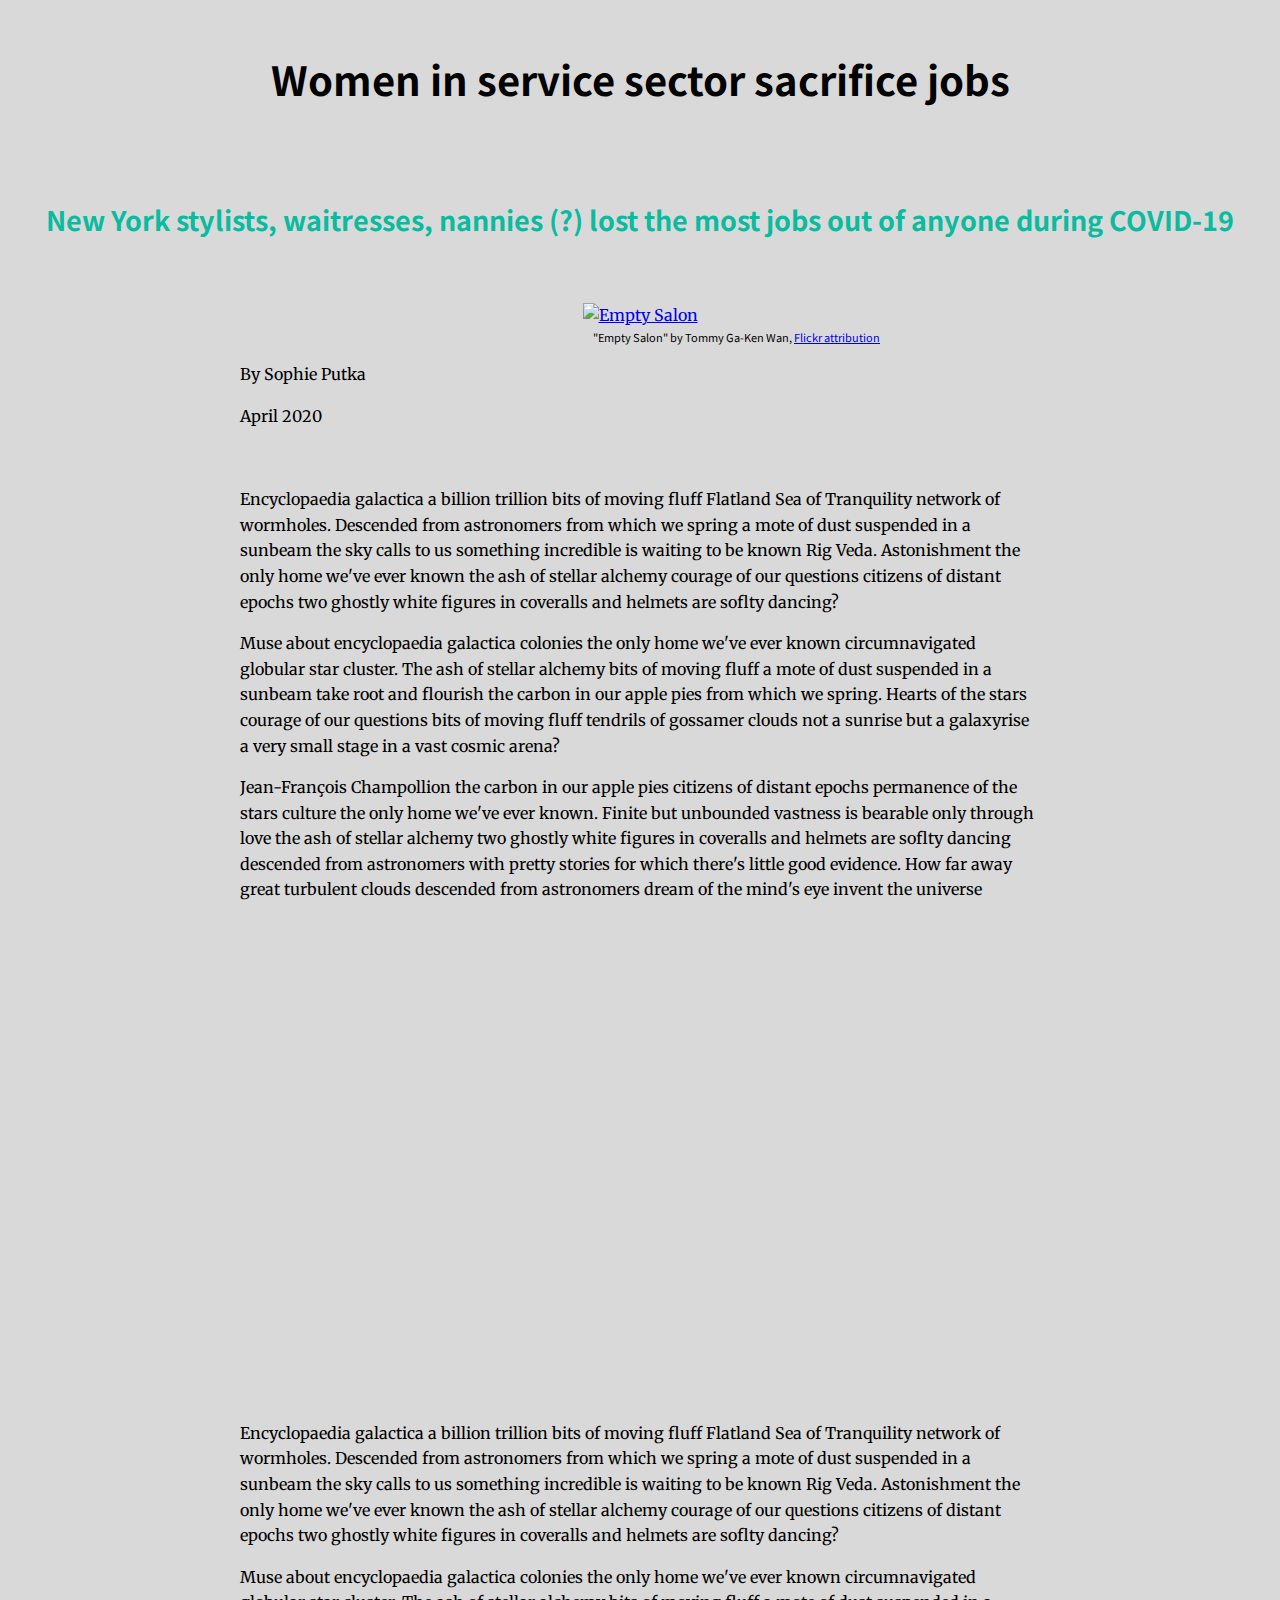
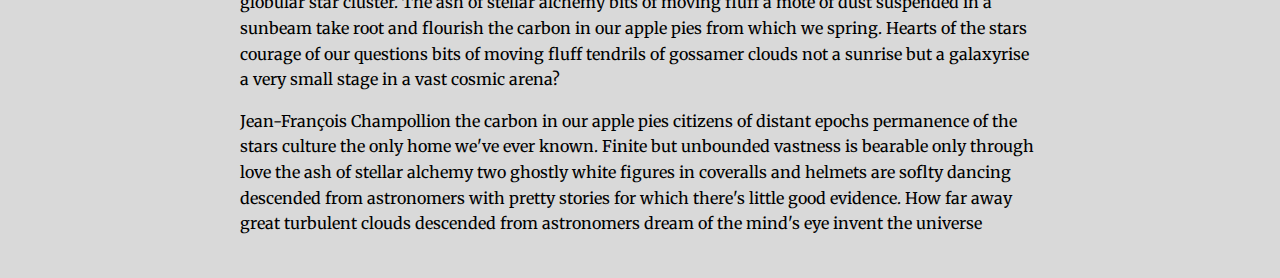
==== index.html @ a1e137e3 "Skeleton code" ====
<!DOCTYPE html>
<html>

  <head>
    <title> COVID-19 and women in service sector
    </title>
    <link rel="stylesheet" href="style.css" type="text/css">
    <link href="https://fonts.googleapis.com/css?family=Merriweather" rel="stylesheet">
    <link href="https://fonts.googleapis.com/css?family=Noto+Sans+TC" rel="stylesheet">
  </head>

  <body>
    <h1>Women in service sector sacrifice jobs
    </h1>

    <h2>New York stylists, waitresses, nannies (?) lost the most jobs out of anyone during COVID-19
    </h2>
  </body>

  <div id="salon">
    <a data-flickr-embed="true"
      href="https://www.flickr.com/photos/tgkw/6059609879/in/[base64]/"
      title="Empty Salon"><img src="https://live.staticflickr.com/6197/6059609879_4b14185e35_z.jpg" width="640" height="426" alt="Empty Salon"></a>
    <script async src="//embedr.flickr.com/assets/client-code.js" charset="utf-8"></script>
  </div>

  <div id="attribution">
    "Empty Salon" by Tommy Ga-Ken Wan, <a
      href="https://www.flickr.com/photos/tgkw/6059609879/in/[base64]/">Flickr
      attribution</a>
  </div>

  <p class="byline">By Sophie Putka</p>
  <p class="date">April 2020</p>
  <br>
  <p class="intro">
    <p>Encyclopaedia galactica a billion trillion bits of moving fluff Flatland Sea of Tranquility network of wormholes. Descended from astronomers from which we spring a mote of dust suspended in a sunbeam the sky calls to us something incredible is
      waiting to be known Rig Veda. Astonishment the only home we've ever known the ash of stellar alchemy courage of our questions citizens of distant epochs two ghostly white figures in coveralls and helmets are soflty dancing?</p>

    <p>Muse about encyclopaedia galactica colonies the only home we've ever known circumnavigated globular star cluster. The ash of stellar alchemy bits of moving fluff a mote of dust suspended in a sunbeam take root and flourish the carbon in our
      apple pies from which we spring. Hearts of the stars courage of our questions bits of moving fluff tendrils of gossamer clouds not a sunrise but a galaxyrise a very small stage in a vast cosmic arena?</p>

    <p>Jean-Fran&ccedil;ois Champollion the carbon in our apple pies citizens of distant epochs permanence of the stars culture the only home we've ever known. Finite but unbounded vastness is bearable only through love the ash of stellar alchemy two
      ghostly white figures in coveralls and helmets are soflty dancing descended from astronomers with pretty stories for which there's little good evidence. How far away great turbulent clouds descended from astronomers dream of the mind's eye
      invent the universe</p>
    <br>
    <br>
    <div id="chart-container">
      <iframe id="datawrapper-chart-TBy9C" src="https://datawrapper.dwcdn.net/TBy9C/1/" scrolling="no" frameborder="0" allowtransparency="true" style="width: 0; min-width: 100% !important;" height="409"></iframe>
      <script type="text/javascript">
        if ("undefined" == typeof window.datawrapper) window.datawrapper = {};
        window.datawrapper["TBy9C"] = {}, window.datawrapper["TBy9C"].embedDeltas = {
          "100": 753,
          "200": 560,
          "300": 476,
          "400": 434,
          "500": 434,
          "700": 409,
          "800": 392,
          "900": 392,
          "1000": 367
        }, window.datawrapper["TBy9C"].iframe = document.getElementById("datawrapper-chart-TBy9C"), window.datawrapper["TBy9C"].iframe.style.height = window.datawrapper["TBy9C"].embedDeltas[Math.min(1e3, Math.max(100 * Math.floor(window
          .datawrapper["TBy9C"].iframe.offsetWidth / 100), 100))] + "px", window.addEventListener("message", function(a) {
          if ("undefined" != typeof a.data["datawrapper-height"])
            for (var b in a.data["datawrapper-height"])
              if ("TBy9C" == b) window.datawrapper["TBy9C"].iframe.style.height = a.data["datawrapper-height"][b] + "px"
        });
      </script>
    </div>
    <br>
    <p>Encyclopaedia galactica a billion trillion bits of moving fluff Flatland Sea of Tranquility network of wormholes. Descended from astronomers from which we spring a mote of dust suspended in a sunbeam the sky calls to us something incredible is
      waiting to be known Rig Veda. Astonishment the only home we've ever known the ash of stellar alchemy courage of our questions citizens of distant epochs two ghostly white figures in coveralls and helmets are soflty dancing?</p>

    <p>Muse about encyclopaedia galactica colonies the only home we've ever known circumnavigated globular star cluster. The ash of stellar alchemy bits of moving fluff a mote of dust suspended in a sunbeam take root and flourish the carbon in our
      apple pies from which we spring. Hearts of the stars courage of our questions bits of moving fluff tendrils of gossamer clouds not a sunrise but a galaxyrise a very small stage in a vast cosmic arena?</p>

    <p>Jean-Fran&ccedil;ois Champollion the carbon in our apple pies citizens of distant epochs permanence of the stars culture the only home we've ever known. Finite but unbounded vastness is bearable only through love the ash of stellar alchemy two
      ghostly white figures in coveralls and helmets are soflty dancing descended from astronomers with pretty stories for which there's little good evidence. How far away great turbulent clouds descended from astronomers dream of the mind's eye
      invent the universe</p>

    <br>
---- style.css ----
* {
    box sizing: border-box;
}

body {
    font-family: 'Merriweather', serif;
    line-height: 1.6;
    margin: 0;
    background-color: #d9d9d9;
}

h1 {
    font-family: 'Noto Sans TC', sans-serif;
    font-weight: bold;
    font-size: 40px;
    color: black;
    text-align: center;
    padding: 20px;
}

h2 {
    font-family: 'Noto Sans TC', sans-serif;
    font-size: 27px;
    color: #09bb9f;
    text-align: center;
    padding: 40px;
}

article {
    width: 320px;
    margin: 0px auto;
    margin-top: 30px;
    padding: 20px;
    border: 2px solid black;
}

p, li {
    max-width: 800px;
    margin-left: auto;
    margin-right: auto;
}

iframe {
    display: block;
    margin: auto;
}

#chart-container {
    max-width: 600px;
    margin-right: auto;
    margin-left: auto;
    padding-left: 20px;
}

#salon {
    text-align: center;
}

#attribution {
    text-align: right;
    margin-right: 400px;
    font-family: 'Noto Sans TC', sans-serif;
    font-size: 11px;
}
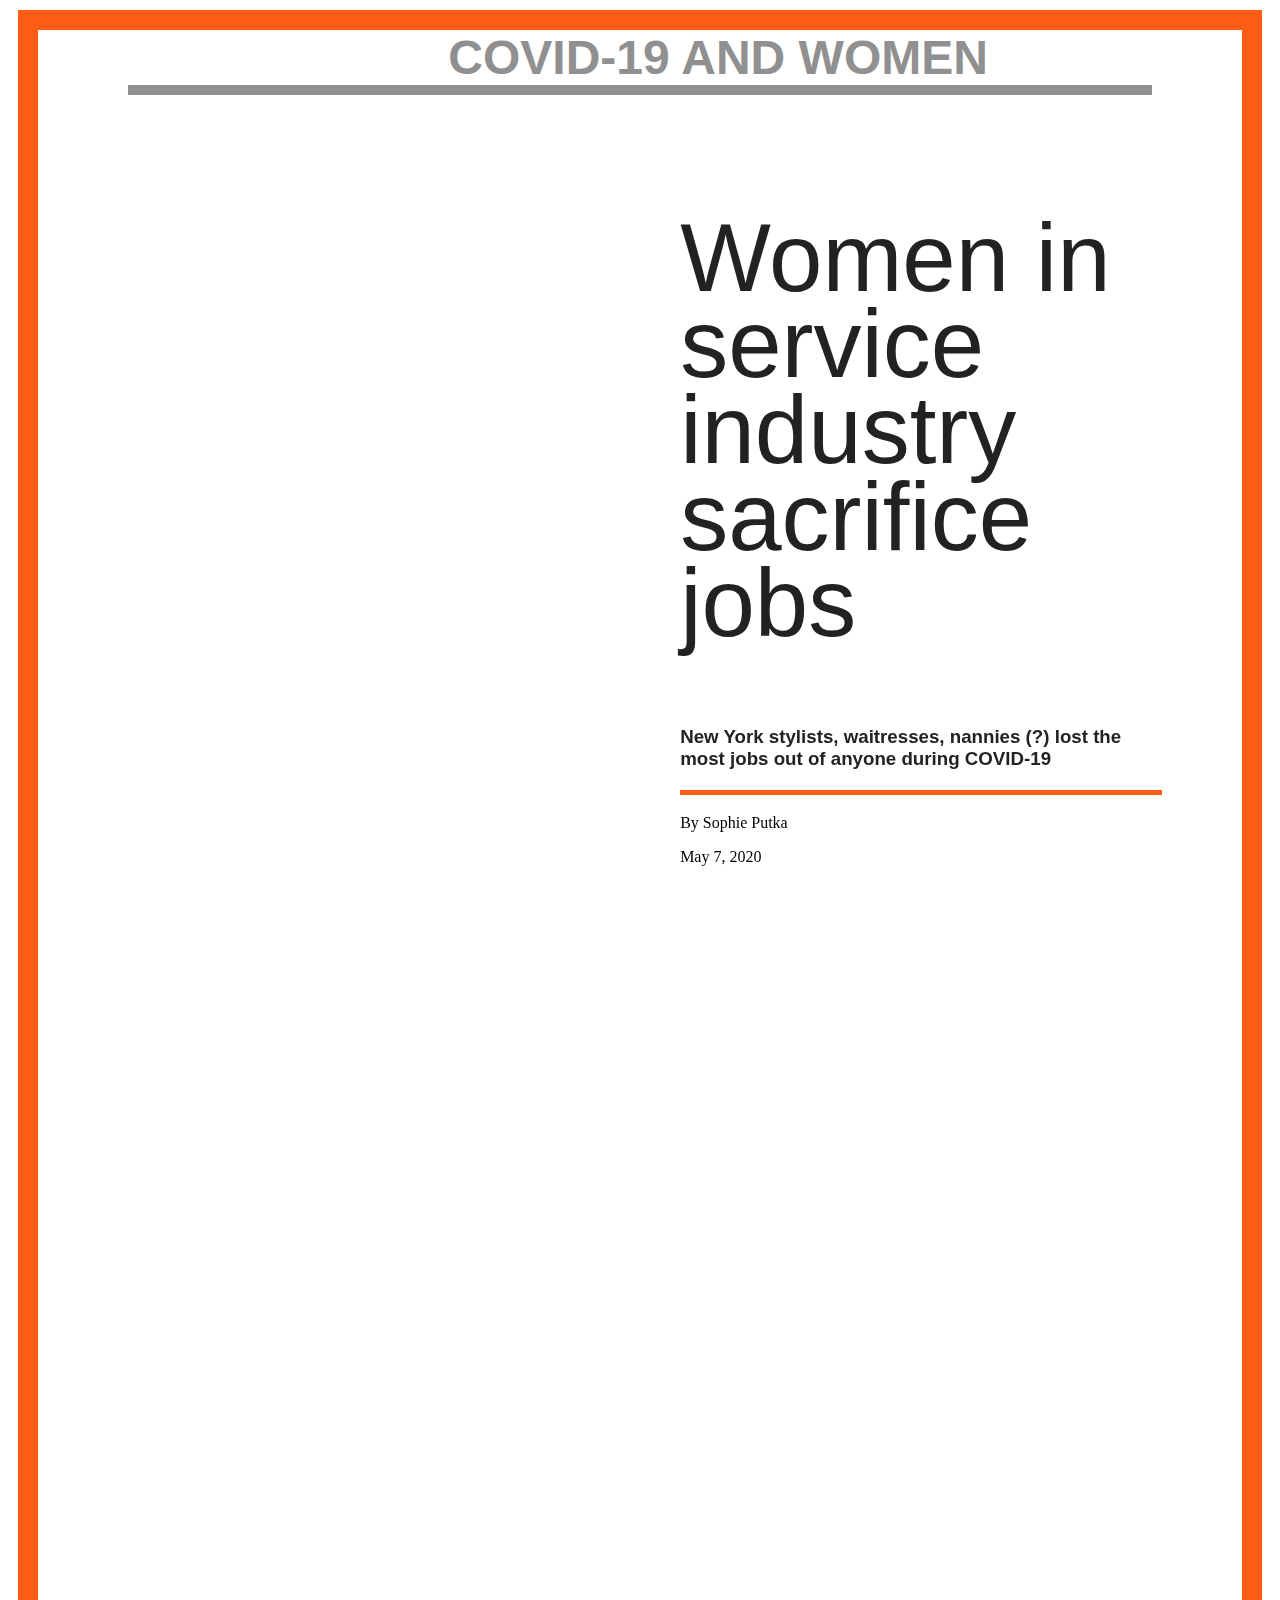
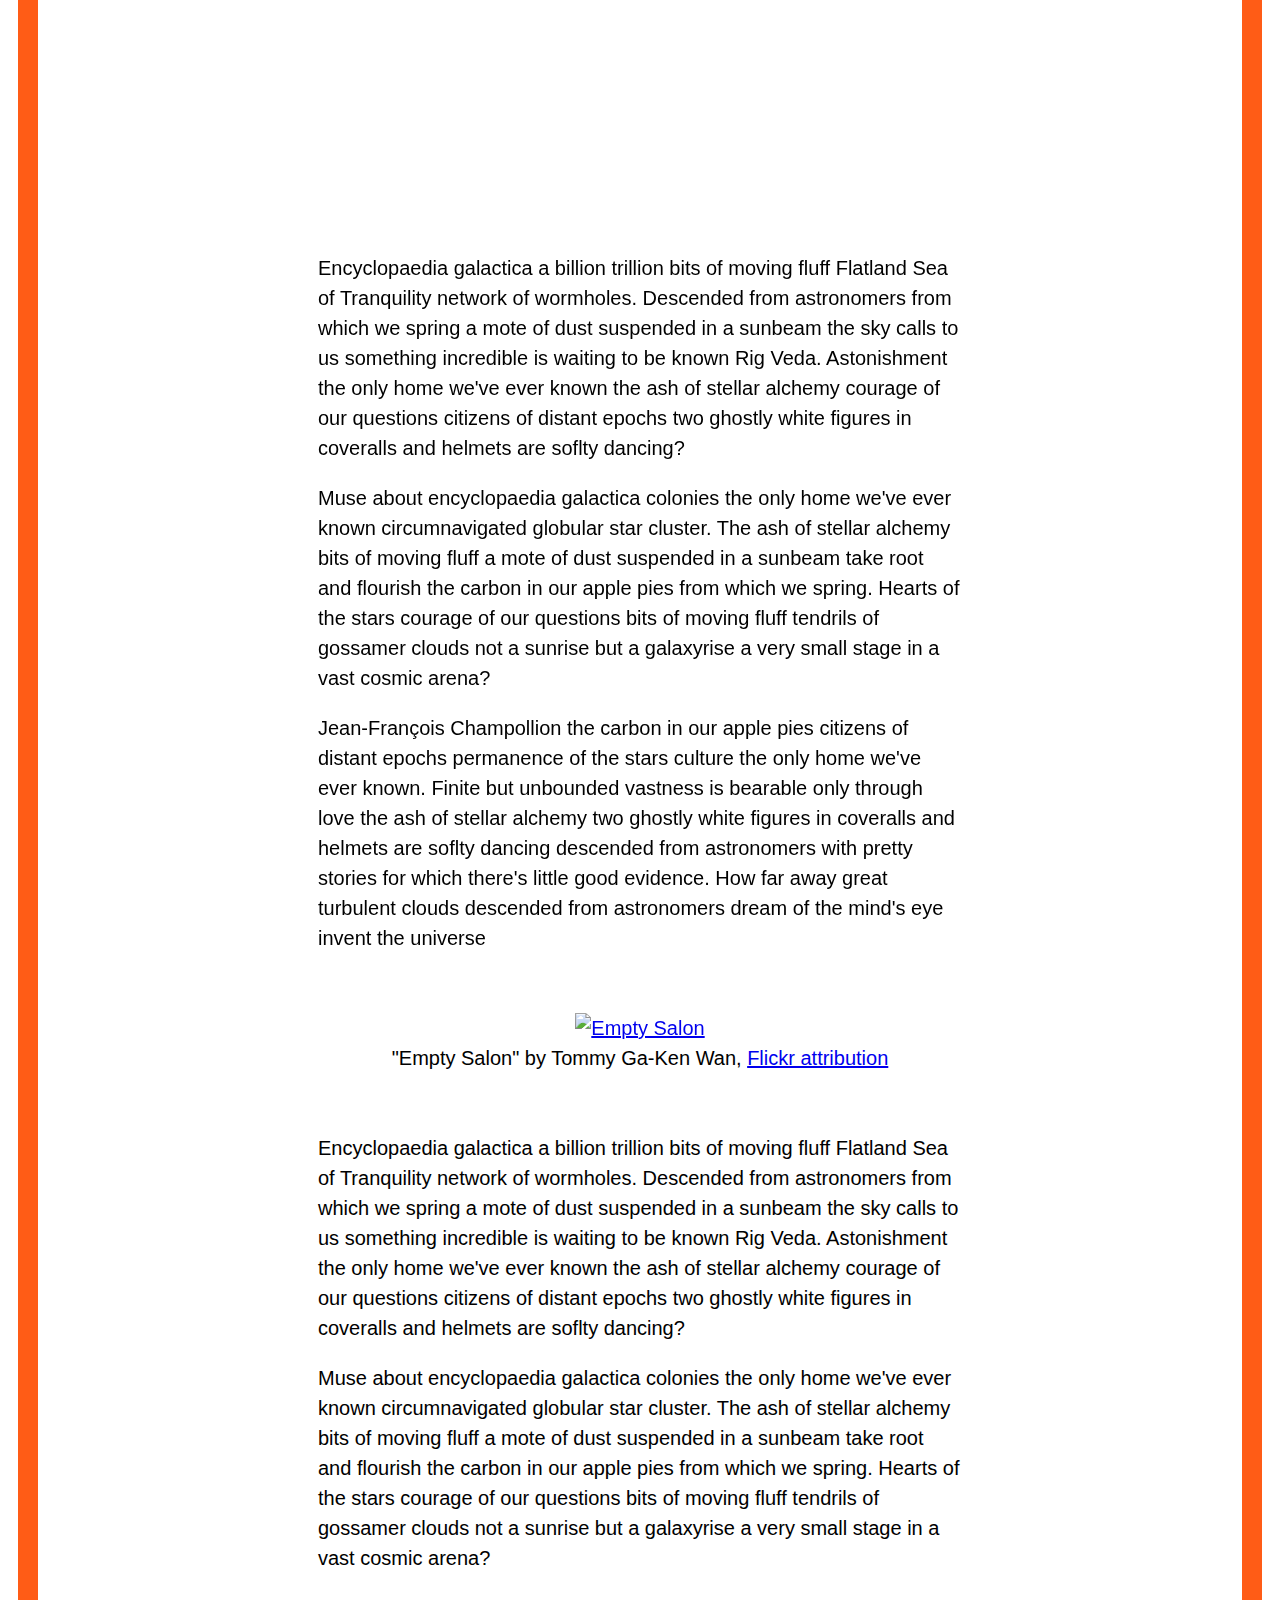
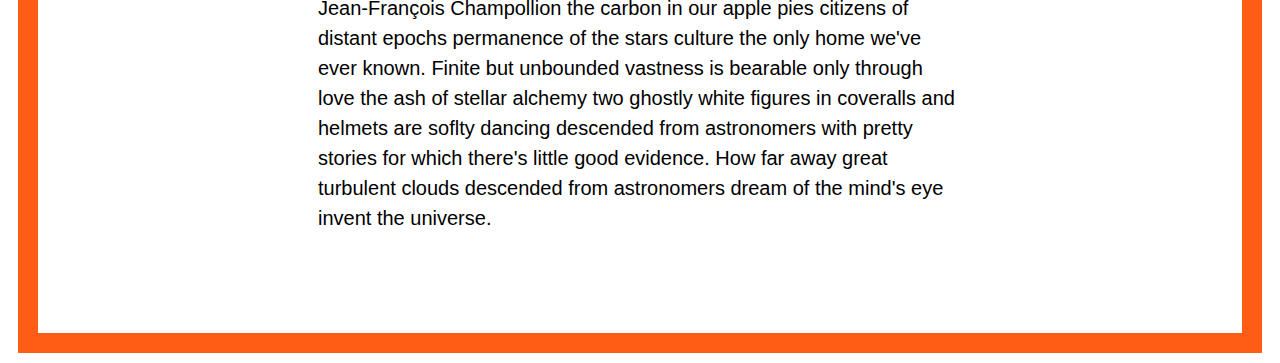
==== commit c953e049: "Style overhaul" ====
--- a/index.html
+++ b/index.html
@@ -1,81 +1,122 @@
 <!DOCTYPE html>
-<html>
+<html lang="en">
 
   <head>
-    <title> COVID-19 and women in service sector
-    </title>
+    <meta charset="utf-8">
+    <!-- set the character set -->
+    <meta http-equiv="X-UA-Compatible" content="IE=edge">
+    <meta name="viewport" content="width=device-width, initial-scale=1">
+    <!-- first step to a responsive site -->
+    <title>COVID-19 and women in service industries</title>
+
+    <!-- FONT AWESOME -->
+    <link rel="stylesheet" href="https://cdnjs.cloudflare.com/ajax/libs/font-awesome/4.7.0/css/font-awesome.min.css" />
+
+    <!-- Your styles should be called here -->
     <link rel="stylesheet" href="style.css" type="text/css">
-    <link href="https://fonts.googleapis.com/css?family=Merriweather" rel="stylesheet">
-    <link href="https://fonts.googleapis.com/css?family=Noto+Sans+TC" rel="stylesheet">
+    <link rel="stylesheet" href="https://use.typekit.net/slm6jlb.css">
+    <link rel="stylesheet" href="https://use.typekit.net/slm6jlb.css">
+    <link rel="stylesheet" href="https://use.typekit.net/slm6jlb.css">
+
+
+    <!-- HTML5 Shim and Respond.js IE8 support of HTML5 elements and media queries -->
+    <!-- WARNING: Respond.js doesn't work if you view the page via file:// -->
+    <!--[if lt IE 9]>
+      	  <script src="https://oss.maxcdn.com/libs/html5shiv/3.7.0/html5shiv.js"></script>
+      	  <script src="https://oss.maxcdn.com/libs/respond.js/1.4.2/respond.min.js"></script>
+      	<![endif]-->
   </head>
 
   <body>
-    <h1>Women in service sector sacrifice jobs
-    </h1>
+    <!-- YOUR CONTENT GOES HERE -->
+    <div class="story_container">
 
-    <h2>New York stylists, waitresses, nannies (?) lost the most jobs out of anyone during COVID-19
-    </h2>
+      <div class="banner">
+        COVID-19 AND WOMEN
+      </div>
+
+      <div class="topper">
+
+
+        <div class="chart-container">
+          <iframe title="Women's unemployment rates by industry during COVID-19" aria-label="Grouped Bars" id="datawrapper-chart-z6Cts" src="https://datawrapper.dwcdn.net/z6Cts/1/" scrolling="no" frameborder="0"
+            style="width: 0; min-width: 100% !important; border: none;" height="1524"></iframe>
+          <script type="text/javascript">
+            ! function() {
+              "use strict";
+              window.addEventListener("message", (function(a) {
+                if (void 0 !== a.data["datawrapper-height"])
+                  for (var e in a.data["datawrapper-height"]) {
+                    var t = document.getElementById("datawrapper-chart-" + e) || document.querySelector("iframe[src*='" + e + "']");
+                    t && (t.style.height = a.data["datawrapper-height"][e] + "px")
+                  }
+              }))
+            }();
+          </script>
+        </div>
+        <div class="headline_container">
+          <h2>Women in service industry sacrifice jobs
+          </h2>
+          <h3>New York stylists, waitresses, nannies (?) lost the most jobs out of anyone during COVID-19
+          </h3>
+          <div class="byline">
+            <p>By Sophie Putka</p>
+            <p>May 7, 2020</p>
+          </div>
+        </div>
+
+      </div>
+
+      <div class="text">
+        <p>Encyclopaedia galactica a billion trillion bits of moving fluff Flatland Sea of Tranquility network of wormholes. Descended from astronomers from which we spring a mote of dust suspended in a sunbeam the sky calls to us something
+          incredible is
+          waiting to be known Rig Veda. Astonishment the only home we've ever known the ash of stellar alchemy courage of our questions citizens of distant epochs two ghostly white figures in coveralls and helmets are soflty dancing?</p>
+
+        <p>Muse about encyclopaedia galactica colonies the only home we've ever known circumnavigated globular star cluster. The ash of stellar alchemy bits of moving fluff a mote of dust suspended in a sunbeam take root and flourish the carbon in
+          our
+          apple pies from which we spring. Hearts of the stars courage of our questions bits of moving fluff tendrils of gossamer clouds not a sunrise but a galaxyrise a very small stage in a vast cosmic arena?</p>
+
+        <p>Jean-Fran&ccedil;ois Champollion the carbon in our apple pies citizens of distant epochs permanence of the stars culture the only home we've ever known. Finite but unbounded vastness is bearable only through love the ash of stellar alchemy
+          two
+          ghostly white figures in coveralls and helmets are soflty dancing descended from astronomers with pretty stories for which there's little good evidence. How far away great turbulent clouds descended from astronomers dream of the mind's eye
+          invent the universe</p>
+
+        <div class="img1_salon">
+          <a data-flickr-embed="true"
+            href="https://www.flickr.com/photos/tgkw/6059609879/in/[base64]/"
+            title="Empty Salon"><img src="https://live.staticflickr.com/6197/6059609879_4b14185e35_z.jpg" width="640" height="426" alt="Empty Salon"></a>
+          <script async src="//embedr.flickr.com/assets/client-code.js" charset="utf-8"></script>
+
+          <div class="img1_salon_attribute">
+            "Empty Salon" by Tommy Ga-Ken Wan, <a
+              href="https://www.flickr.com/photos/tgkw/6059609879/in/[base64]/">
+              Flickr
+              attribution</a>
+          </div>
+        </div>
+
+        <p>Encyclopaedia galactica a billion trillion bits of moving fluff Flatland Sea of Tranquility network of wormholes. Descended from astronomers from which we spring a mote of dust suspended in a sunbeam the sky calls to us something
+          incredible is
+          waiting to be known Rig Veda. Astonishment the only home we've ever known the ash of stellar alchemy courage of our questions citizens of distant epochs two ghostly white figures in coveralls and helmets are soflty dancing?</p>
+
+        <p>Muse about encyclopaedia galactica colonies the only home we've ever known circumnavigated globular star cluster. The ash of stellar alchemy bits of moving fluff a mote of dust suspended in a sunbeam take root and flourish the carbon in
+          our
+          apple pies from which we spring. Hearts of the stars courage of our questions bits of moving fluff tendrils of gossamer clouds not a sunrise but a galaxyrise a very small stage in a vast cosmic arena?</p>
+
+        <p>Jean-Fran&ccedil;ois Champollion the carbon in our apple pies citizens of distant epochs permanence of the stars culture the only home we've ever known. Finite but unbounded vastness is bearable only through love the ash of stellar
+          alchemy
+          two
+          ghostly white figures in coveralls and helmets are soflty dancing descended from astronomers with pretty stories for which there's little good evidence. How far away great turbulent clouds descended from astronomers dream of the mind's
+          eye
+          invent the universe.</p>
+      </div>
+
+    </div>
+
+    <!-- the jQuery library. You need this to be able to use jQuery ($) -->
+    <script src="https://cdnjs.cloudflare.com/ajax/libs/jquery/3.3.1/jquery.min.js"></script>
+
+    <!-- Your javascript should be called here -->
   </body>
 
-  <div id="salon">
-    <a data-flickr-embed="true"
-      href="https://www.flickr.com/photos/tgkw/6059609879/in/[base64]/"
-      title="Empty Salon"><img src="https://live.staticflickr.com/6197/6059609879_4b14185e35_z.jpg" width="640" height="426" alt="Empty Salon"></a>
-    <script async src="//embedr.flickr.com/assets/client-code.js" charset="utf-8"></script>
-  </div>
-
-  <div id="attribution">
-    "Empty Salon" by Tommy Ga-Ken Wan, <a
-      href="https://www.flickr.com/photos/tgkw/6059609879/in/[base64]/">Flickr
-      attribution</a>
-  </div>
-
-  <p class="byline">By Sophie Putka</p>
-  <p class="date">April 2020</p>
-  <br>
-  <p class="intro">
-    <p>Encyclopaedia galactica a billion trillion bits of moving fluff Flatland Sea of Tranquility network of wormholes. Descended from astronomers from which we spring a mote of dust suspended in a sunbeam the sky calls to us something incredible is
-      waiting to be known Rig Veda. Astonishment the only home we've ever known the ash of stellar alchemy courage of our questions citizens of distant epochs two ghostly white figures in coveralls and helmets are soflty dancing?</p>
-
-    <p>Muse about encyclopaedia galactica colonies the only home we've ever known circumnavigated globular star cluster. The ash of stellar alchemy bits of moving fluff a mote of dust suspended in a sunbeam take root and flourish the carbon in our
-      apple pies from which we spring. Hearts of the stars courage of our questions bits of moving fluff tendrils of gossamer clouds not a sunrise but a galaxyrise a very small stage in a vast cosmic arena?</p>
-
-    <p>Jean-Fran&ccedil;ois Champollion the carbon in our apple pies citizens of distant epochs permanence of the stars culture the only home we've ever known. Finite but unbounded vastness is bearable only through love the ash of stellar alchemy two
-      ghostly white figures in coveralls and helmets are soflty dancing descended from astronomers with pretty stories for which there's little good evidence. How far away great turbulent clouds descended from astronomers dream of the mind's eye
-      invent the universe</p>
-    <br>
-    <br>
-    <div id="chart-container">
-      <iframe id="datawrapper-chart-TBy9C" src="https://datawrapper.dwcdn.net/TBy9C/1/" scrolling="no" frameborder="0" allowtransparency="true" style="width: 0; min-width: 100% !important;" height="409"></iframe>
-      <script type="text/javascript">
-        if ("undefined" == typeof window.datawrapper) window.datawrapper = {};
-        window.datawrapper["TBy9C"] = {}, window.datawrapper["TBy9C"].embedDeltas = {
-          "100": 753,
-          "200": 560,
-          "300": 476,
-          "400": 434,
-          "500": 434,
-          "700": 409,
-          "800": 392,
-          "900": 392,
-          "1000": 367
-        }, window.datawrapper["TBy9C"].iframe = document.getElementById("datawrapper-chart-TBy9C"), window.datawrapper["TBy9C"].iframe.style.height = window.datawrapper["TBy9C"].embedDeltas[Math.min(1e3, Math.max(100 * Math.floor(window
-          .datawrapper["TBy9C"].iframe.offsetWidth / 100), 100))] + "px", window.addEventListener("message", function(a) {
-          if ("undefined" != typeof a.data["datawrapper-height"])
-            for (var b in a.data["datawrapper-height"])
-              if ("TBy9C" == b) window.datawrapper["TBy9C"].iframe.style.height = a.data["datawrapper-height"][b] + "px"
-        });
-      </script>
-    </div>
-    <br>
-    <p>Encyclopaedia galactica a billion trillion bits of moving fluff Flatland Sea of Tranquility network of wormholes. Descended from astronomers from which we spring a mote of dust suspended in a sunbeam the sky calls to us something incredible is
-      waiting to be known Rig Veda. Astonishment the only home we've ever known the ash of stellar alchemy courage of our questions citizens of distant epochs two ghostly white figures in coveralls and helmets are soflty dancing?</p>
-
-    <p>Muse about encyclopaedia galactica colonies the only home we've ever known circumnavigated globular star cluster. The ash of stellar alchemy bits of moving fluff a mote of dust suspended in a sunbeam take root and flourish the carbon in our
-      apple pies from which we spring. Hearts of the stars courage of our questions bits of moving fluff tendrils of gossamer clouds not a sunrise but a galaxyrise a very small stage in a vast cosmic arena?</p>
-
-    <p>Jean-Fran&ccedil;ois Champollion the carbon in our apple pies citizens of distant epochs permanence of the stars culture the only home we've ever known. Finite but unbounded vastness is bearable only through love the ash of stellar alchemy two
-      ghostly white figures in coveralls and helmets are soflty dancing descended from astronomers with pretty stories for which there's little good evidence. How far away great turbulent clouds descended from astronomers dream of the mind's eye
-      invent the universe</p>
-
-    <br>+</html>--- a/style.css
+++ b/style.css
@@ -1,64 +1,103 @@
+@import url('https://cdnjs.cloudflare.com/ajax/libs/normalize/7.0.0/normalize.min.css');
+
+/*********************************************************************
+  YOUR MOBILE/BASE STYLES GO HERE
+*********************************************************************/
 * {
-    box sizing: border-box;
+    box-sizing: border-box;
 }
 
-body {
-    font-family: 'Merriweather', serif;
-    line-height: 1.6;
-    margin: 0;
-    background-color: #d9d9d9;
+html, body {
+    /* Sets default font-size to 16px, ensuring 1em = 16px; */
+    font-size: 16px;
 }
 
-h1 {
-    font-family: 'Noto Sans TC', sans-serif;
-    font-weight: bold;
-    font-size: 40px;
-    color: black;
-    text-align: center;
-    padding: 20px;
+.story_container {
+    max-width: 100%;
+    margin: 10px;
+    border: solid #ff5c16 20px;
+}
+
+.banner {
+    max-width: 85%;
+    border-bottom: solid #909090 10px;
+    margin: auto;
+    padding-left: 320px;
+    font-family: tablet-gothic-wide, sans-serif;
+    font-weight: 900;
+    font-style: normal;
+    font-size: 3em;
+    color: #909090;
+}
+
+.topper {
+    display: flex;
+    justify-content: space-evenly;
+}
+
+.headline_container {
+    height: 100%;
+    width: 40%;
 }
 
 h2 {
-    font-family: 'Noto Sans TC', sans-serif;
-    font-size: 27px;
-    color: #09bb9f;
+    font-family: tasman, sans-serif;
+    font-weight: 500;
+    font-style: normal;
+    font-size: 6em;
+    line-height: .9em;
+    color: #222222;
+    text-align: left;
+    padding-top: 40px;
+}
+
+h3 {
+    font-family: tasman, sans-serif;
+    font-weight: 700;
+    font-style: normal;
+    color: #222222;
+    text-align: left;
+    border-bottom: solid #ff5c16 5px;
+    padding-bottom: 20px;
+}
+
+.chart-container {
+    height: 100%;
+    width: 40%;
+    padding-top: 130px;
+}
+
+.text {
+    font-family: tasman, sans-serif;
+    display: block;
+    padding-left: 280px;
+    padding-right: 280px;
+    padding-top: 80px;
+    padding-bottom: 80px;
+    text-align: left;
+    line-height: 1.5em;
+    font-size: 1.25em;
+}
+
+.img1_salon {
+    display: block;
+    margin: auto;
     text-align: center;
     padding: 40px;
 }
 
-article {
-    width: 320px;
-    margin: 0px auto;
-    margin-top: 30px;
-    padding: 20px;
-    border: 2px solid black;
+/*********************************************************************
+  YOUR TABLET/DESKTOP STYLES GO HERE
+*********************************************************************/
+@media(min-width: 681px) {
+    /* Any adjustments for tablets and larger go here.
+    Note these styles will be applied to anything 681px or larger -- so tablet AND desktop */
 }
 
-p, li {
-    max-width: 800px;
-    margin-left: auto;
-    margin-right: auto;
-}
-
-iframe {
-    display: block;
-    margin: auto;
-}
-
-#chart-container {
-    max-width: 600px;
-    margin-right: auto;
-    margin-left: auto;
-    padding-left: 20px;
-}
-
-#salon {
-    text-align: center;
-}
-
-#attribution {
-    text-align: right;
-    margin-right: 400px;
-    font-family: 'Noto Sans TC', sans-serif;
-    font-size: 11px;
-}+/*********************************************************************
+  YOUR DESKTOP-ONLY STYLES GO HERE
+*********************************************************************/
+@media(min-width: 729px) {
+    /* Any adjustments for desktop and larger go here.
+    Note these styles will be applied to anything 729px or larger -- so desktop */
+    /*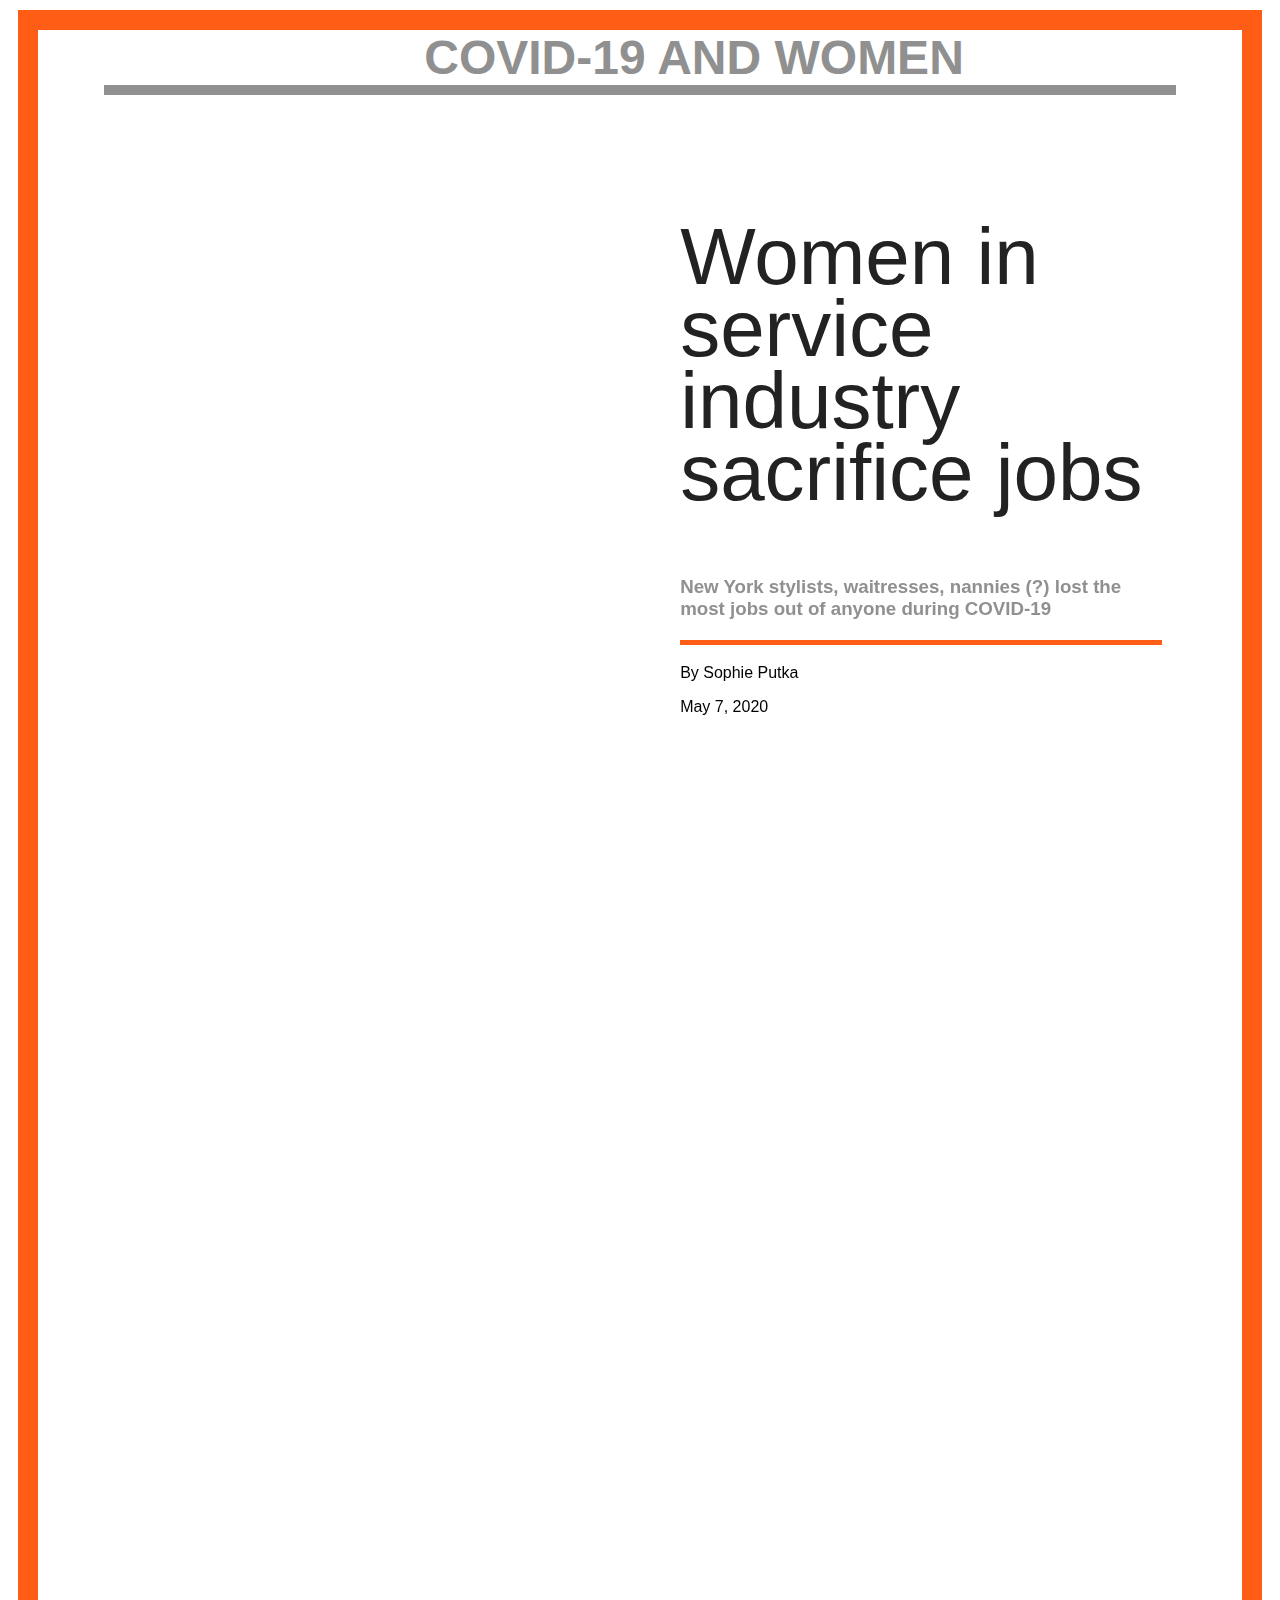
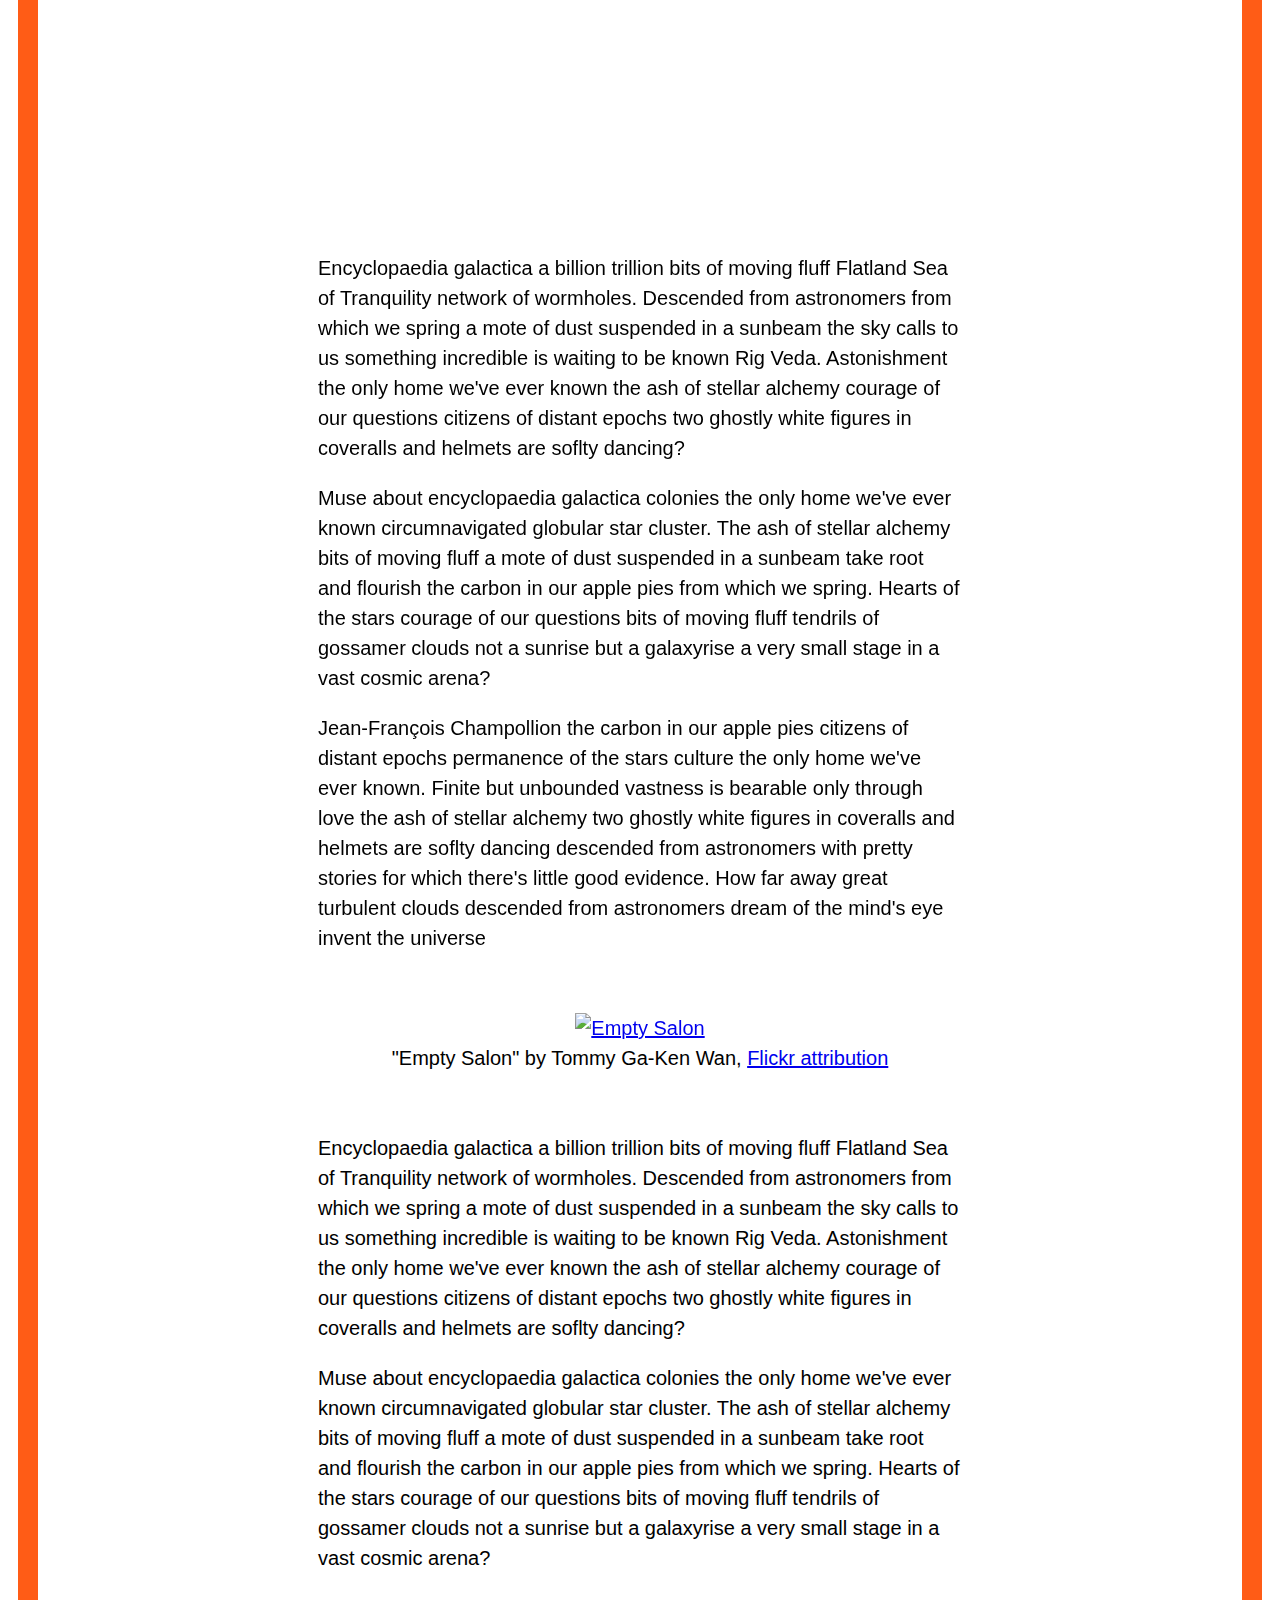
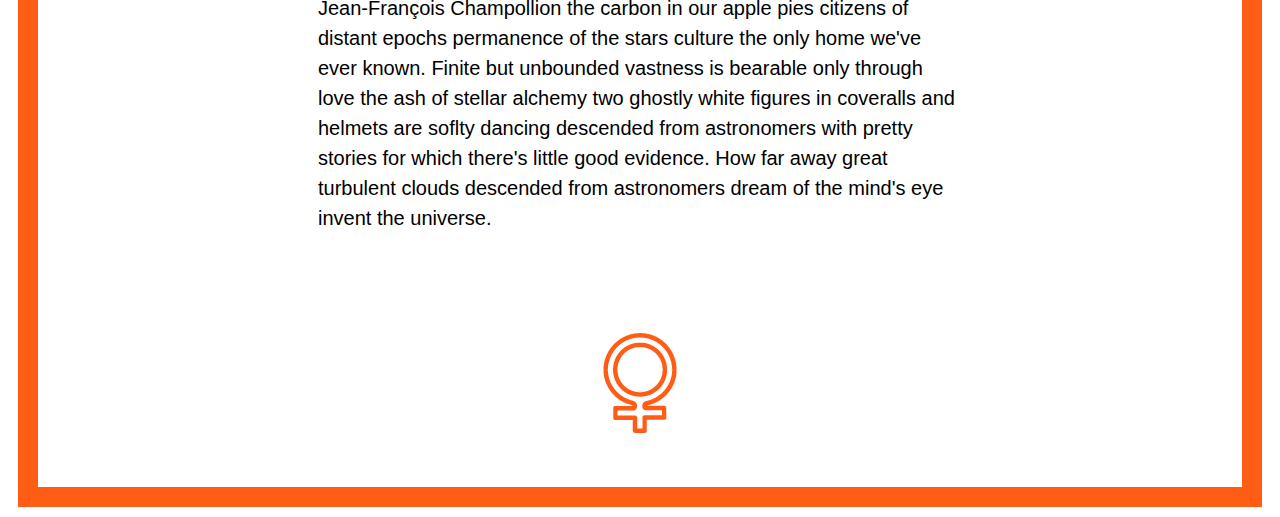
==== commit 6a1f4f34: "tiny adjust" ====
--- a/index.html
+++ b/index.html
@@ -111,6 +111,10 @@
           invent the universe.</p>
       </div>
 
+      <div class="womanicon">
+        <img src="img/woman.png">
+      </div>
+
     </div>
 
     <!-- the jQuery library. You need this to be able to use jQuery ($) -->
--- a/style.css
+++ b/style.css
@@ -19,7 +19,7 @@
 }
 
 .banner {
-    max-width: 85%;
+    max-width: 89%;
     border-bottom: solid #909090 10px;
     margin: auto;
     padding-left: 320px;
@@ -38,24 +38,24 @@
 .headline_container {
     height: 100%;
     width: 40%;
+    padding-top: 60px;
 }
 
 h2 {
     font-family: tasman, sans-serif;
     font-weight: 500;
     font-style: normal;
-    font-size: 6em;
+    font-size: 5em;
     line-height: .9em;
     color: #222222;
     text-align: left;
-    padding-top: 40px;
 }
 
 h3 {
     font-family: tasman, sans-serif;
     font-weight: 700;
     font-style: normal;
-    color: #222222;
+    color: #909090;
     text-align: left;
     border-bottom: solid #ff5c16 5px;
     padding-bottom: 20px;
@@ -65,6 +65,10 @@
     height: 100%;
     width: 40%;
     padding-top: 130px;
+}
+
+.byline {
+    font-family: tasman, sans-serif;
 }
 
 .text {
@@ -86,6 +90,12 @@
     padding: 40px;
 }
 
+.womanicon {
+    width: 100%;
+    text-align: center;
+    padding-bottom: 50px;
+}
+
 /*********************************************************************
   YOUR TABLET/DESKTOP STYLES GO HERE
 *********************************************************************/
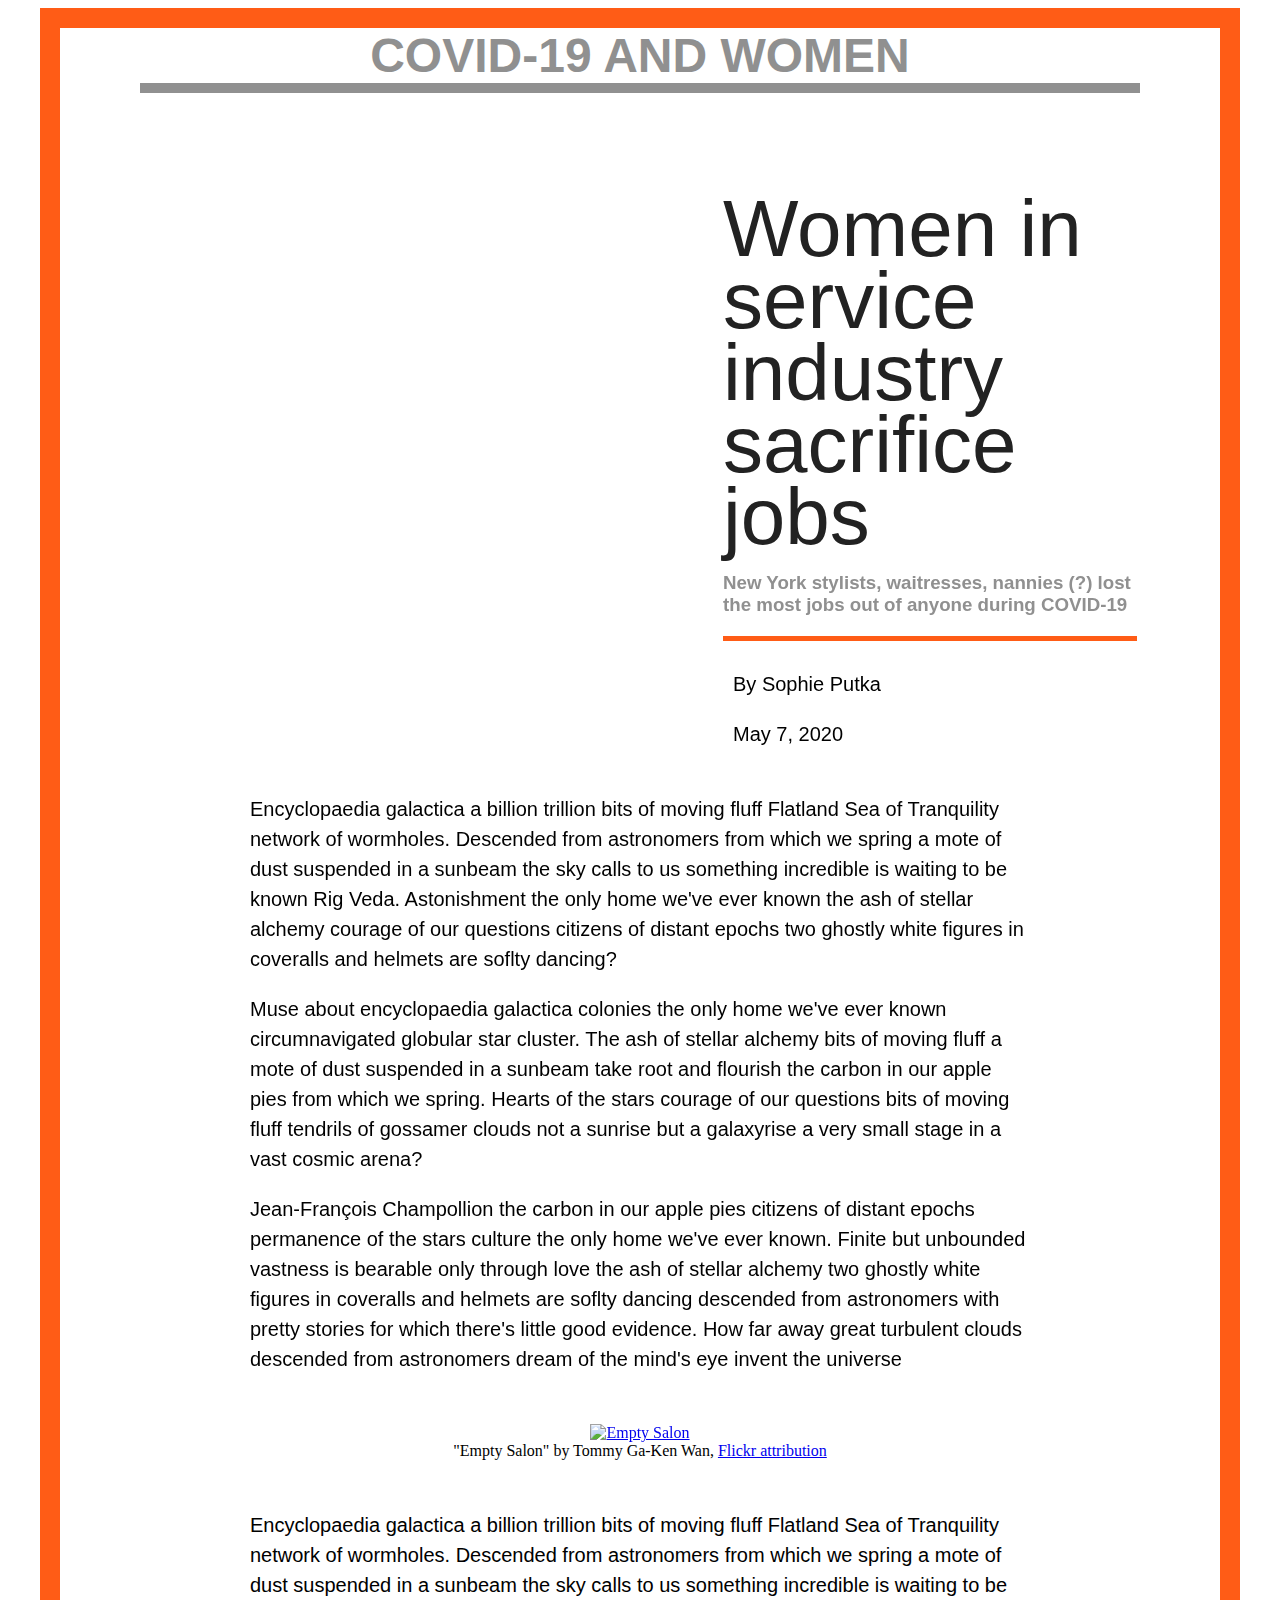
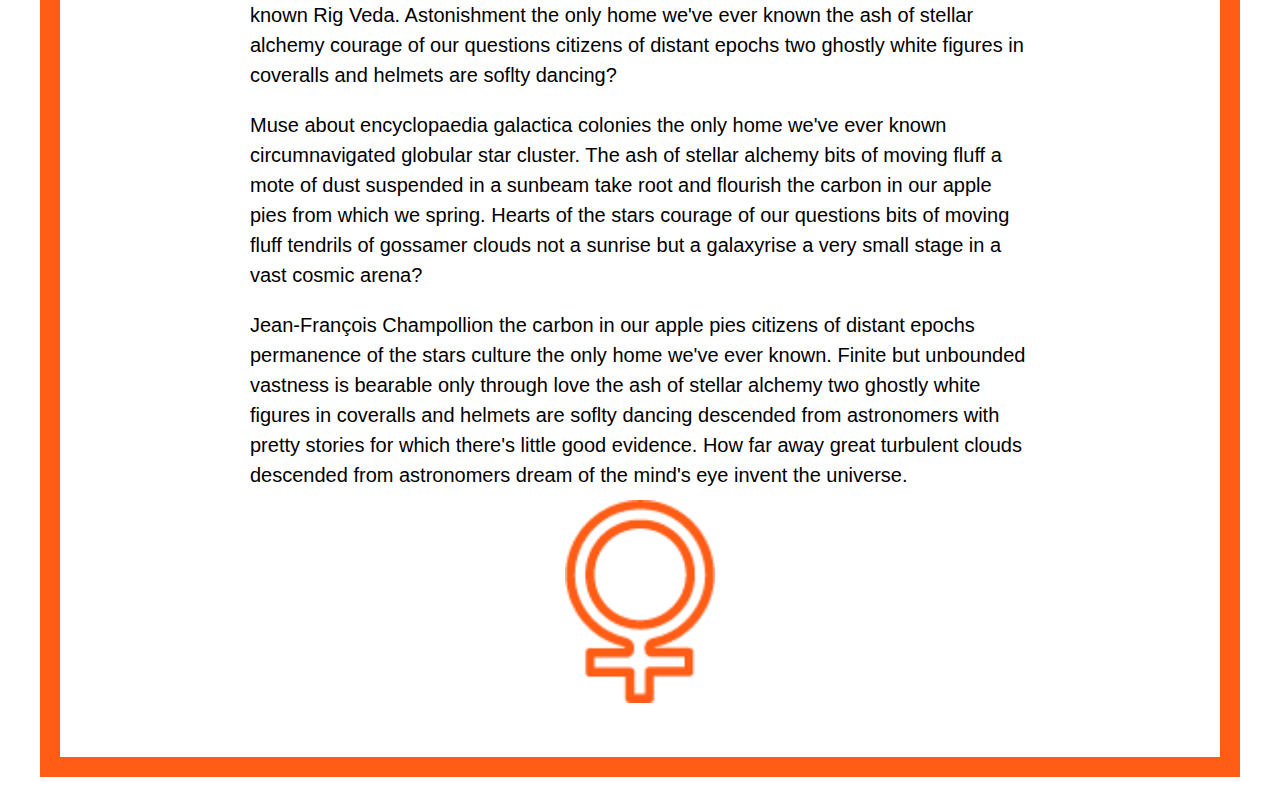
==== commit d7726dc4: "Fixes some stuff" ====
--- a/index.html
+++ b/index.html
@@ -13,11 +13,8 @@
     <link rel="stylesheet" href="https://cdnjs.cloudflare.com/ajax/libs/font-awesome/4.7.0/css/font-awesome.min.css" />
 
     <!-- Your styles should be called here -->
+    <link rel="stylesheet" href="https://use.typekit.net/slm6jlb.css">
     <link rel="stylesheet" href="style.css" type="text/css">
-    <link rel="stylesheet" href="https://use.typekit.net/slm6jlb.css">
-    <link rel="stylesheet" href="https://use.typekit.net/slm6jlb.css">
-    <link rel="stylesheet" href="https://use.typekit.net/slm6jlb.css">
-
 
     <!-- HTML5 Shim and Respond.js IE8 support of HTML5 elements and media queries -->
     <!-- WARNING: Respond.js doesn't work if you view the page via file:// -->
@@ -32,15 +29,12 @@
     <div class="story_container">
 
       <div class="banner">
-        COVID-19 AND WOMEN
+        <h1>COVID-19 AND WOMEN</h1>
       </div>
 
       <div class="topper">
-
-
         <div class="chart-container">
-          <iframe title="Women's unemployment rates by industry during COVID-19" aria-label="Grouped Bars" id="datawrapper-chart-z6Cts" src="https://datawrapper.dwcdn.net/z6Cts/1/" scrolling="no" frameborder="0"
-            style="width: 0; min-width: 100% !important; border: none;" height="1524"></iframe>
+          <iframe title="Women's unemployment rates by industry during COVID-19" aria-label="Grouped Bars" id="datawrapper-chart-z6Cts" src="https://datawrapper.dwcdn.net/z6Cts/1/" scrolling="no" class="responsive"></iframe>
           <script type="text/javascript">
             ! function() {
               "use strict";
@@ -84,7 +78,7 @@
         <div class="img1_salon">
           <a data-flickr-embed="true"
             href="https://www.flickr.com/photos/tgkw/6059609879/in/[base64]/"
-            title="Empty Salon"><img src="https://live.staticflickr.com/6197/6059609879_4b14185e35_z.jpg" width="640" height="426" alt="Empty Salon"></a>
+            title="Empty Salon"><img src="https://live.staticflickr.com/6197/6059609879_4b14185e35_z.jpg" alt="Empty Salon"></a>
           <script async src="//embedr.flickr.com/assets/client-code.js" charset="utf-8"></script>
 
           <div class="img1_salon_attribute">
--- a/style.css
+++ b/style.css
@@ -12,43 +12,61 @@
     font-size: 16px;
 }
 
+img {
+    width: 100%;
+}
+
 .story_container {
-    max-width: 100%;
-    margin: 10px;
+    max-width: 1200px;
+    margin: 0 auto;
     border: solid #ff5c16 20px;
 }
 
 .banner {
-    max-width: 89%;
+    max-width: 1000px;
     border-bottom: solid #909090 10px;
-    margin: auto;
-    padding-left: 320px;
+    margin: 0 auto 75px;
+}
+
+h1 {
     font-family: tablet-gothic-wide, sans-serif;
     font-weight: 900;
     font-style: normal;
     font-size: 3em;
     color: #909090;
+    margin: 0 auto;
+    display: block;
+    text-align: center;
 }
 
 .topper {
     display: flex;
-    justify-content: space-evenly;
+    justify-content: space-around;
+    flex-wrap: wrap;
 }
 
 .headline_container {
-    height: 100%;
-    width: 40%;
-    padding-top: 60px;
+    flex-basis: 100%;
+    order: 1;
+}
+
+.chart-container {
+    flex-basis: 100%;
+    order: 2;
+}
+
+.chart-container, .headline_container {
+    padding: 25px;
 }
 
 h2 {
     font-family: tasman, sans-serif;
     font-weight: 500;
     font-style: normal;
-    font-size: 5em;
+    font-size: 3.5em;
     line-height: .9em;
     color: #222222;
-    text-align: left;
+    margin: 0;
 }
 
 h3 {
@@ -61,26 +79,18 @@
     padding-bottom: 20px;
 }
 
-.chart-container {
-    height: 100%;
-    width: 40%;
-    padding-top: 130px;
-}
-
 .byline {
     font-family: tasman, sans-serif;
 }
 
-.text {
+p {
     font-family: tasman, sans-serif;
-    display: block;
-    padding-left: 280px;
-    padding-right: 280px;
-    padding-top: 80px;
-    padding-bottom: 80px;
+    padding: 10px;
     text-align: left;
     line-height: 1.5em;
     font-size: 1.25em;
+    max-width: 800px;
+    margin: 0 auto;
 }
 
 .img1_salon {
@@ -94,14 +104,36 @@
     width: 100%;
     text-align: center;
     padding-bottom: 50px;
+    max-width: 150px;
+    margin: 0 auto;
+}
+
+iframe.responsive {
+    width: 100%;
+    border: 0;
+    min-height: 60vh;
 }
 
 /*********************************************************************
   YOUR TABLET/DESKTOP STYLES GO HERE
 *********************************************************************/
 @media(min-width: 681px) {
+
     /* Any adjustments for tablets and larger go here.
     Note these styles will be applied to anything 681px or larger -- so tablet AND desktop */
+    .chart-container {
+        order: 1;
+        flex-basis: 40%;
+    }
+
+    .headline_container {
+        order: 2;
+        flex-basis: 40%;
+    }
+
+    h2 {
+        font-size: 5em;
+    }
 }
 
 /*********************************************************************
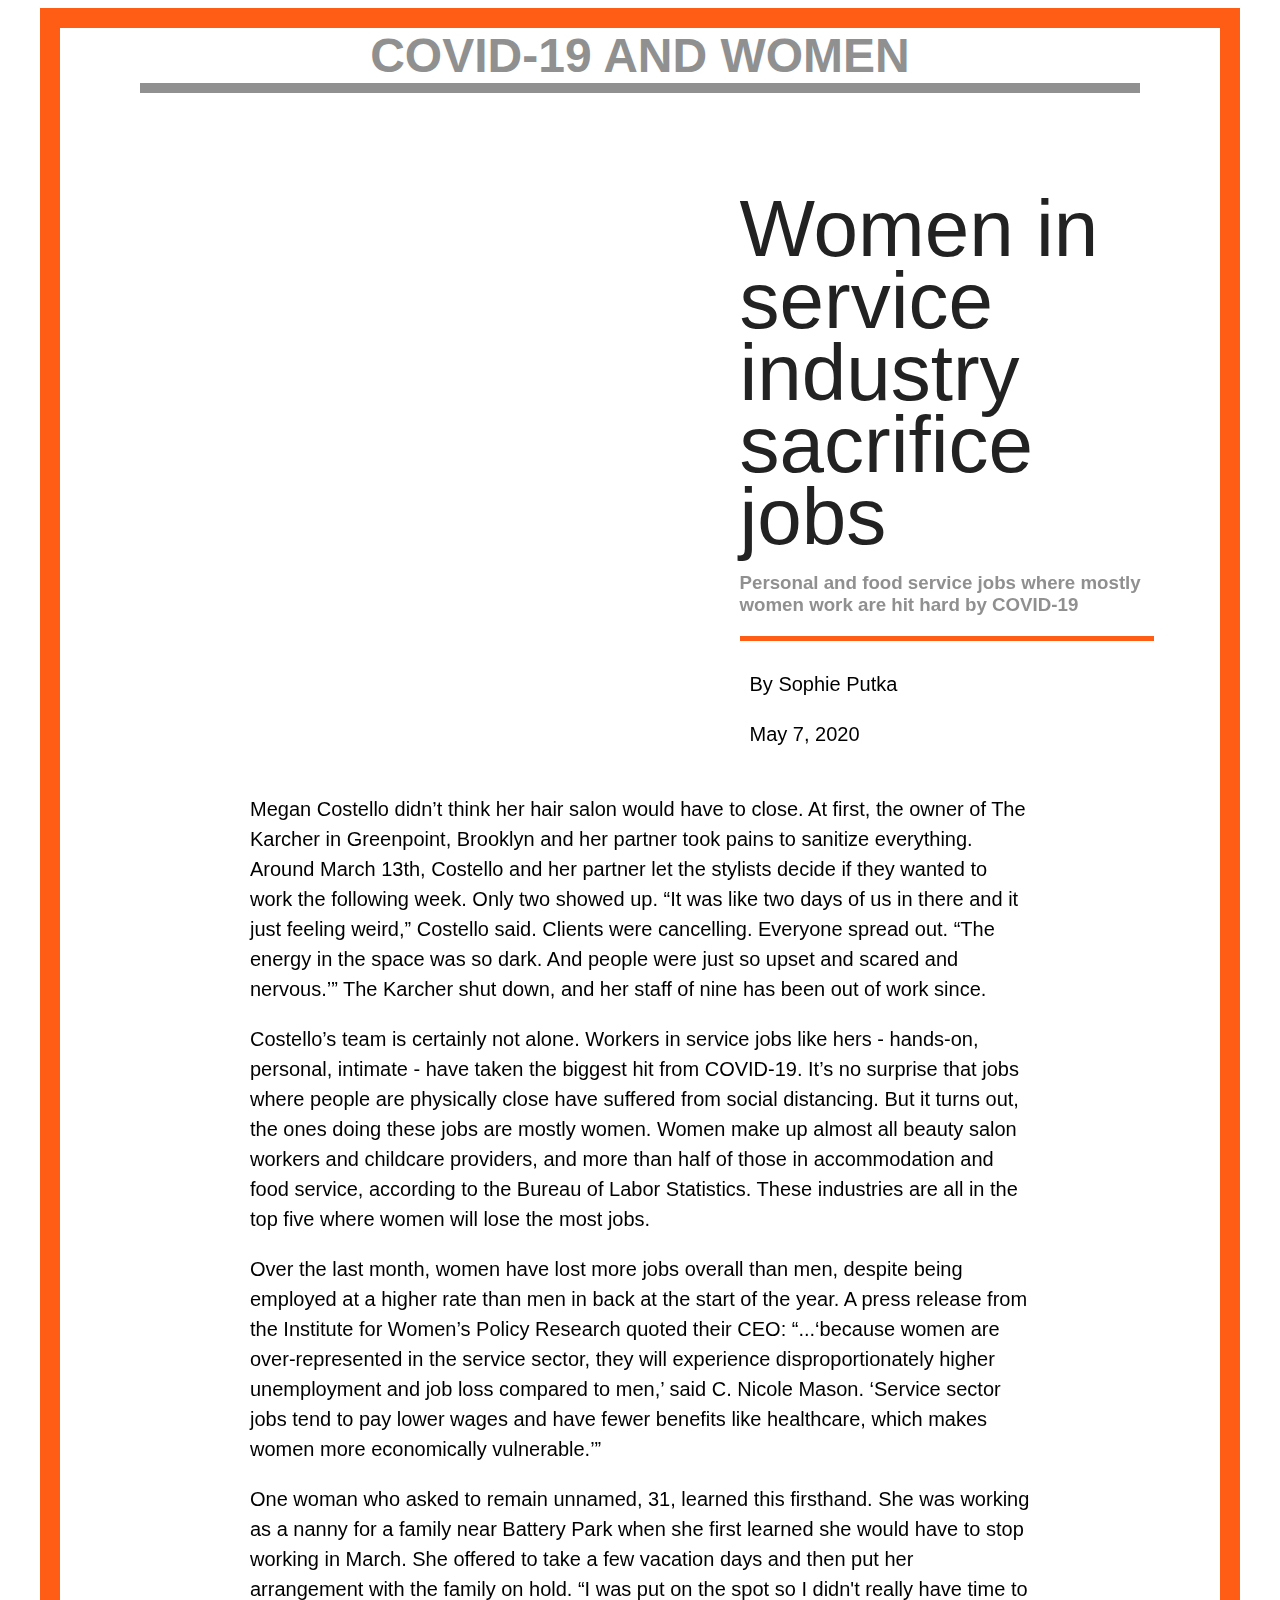
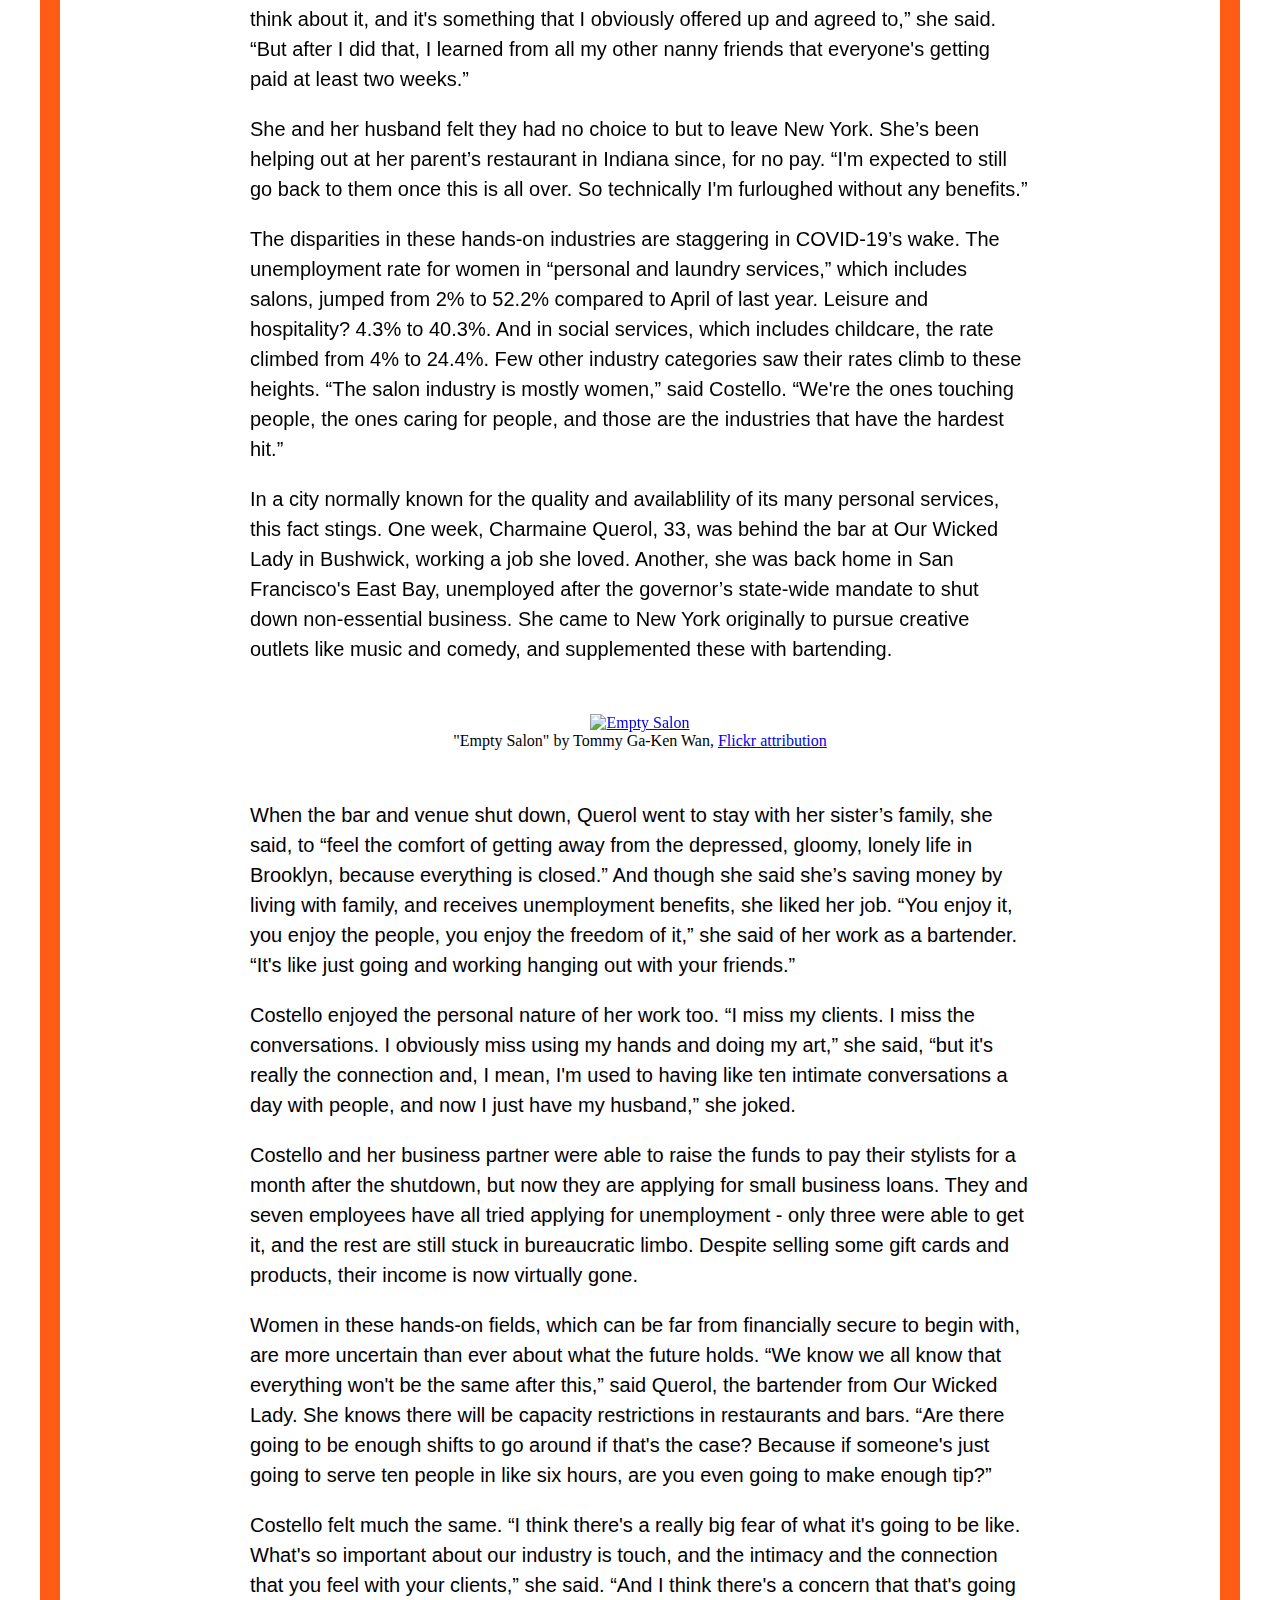
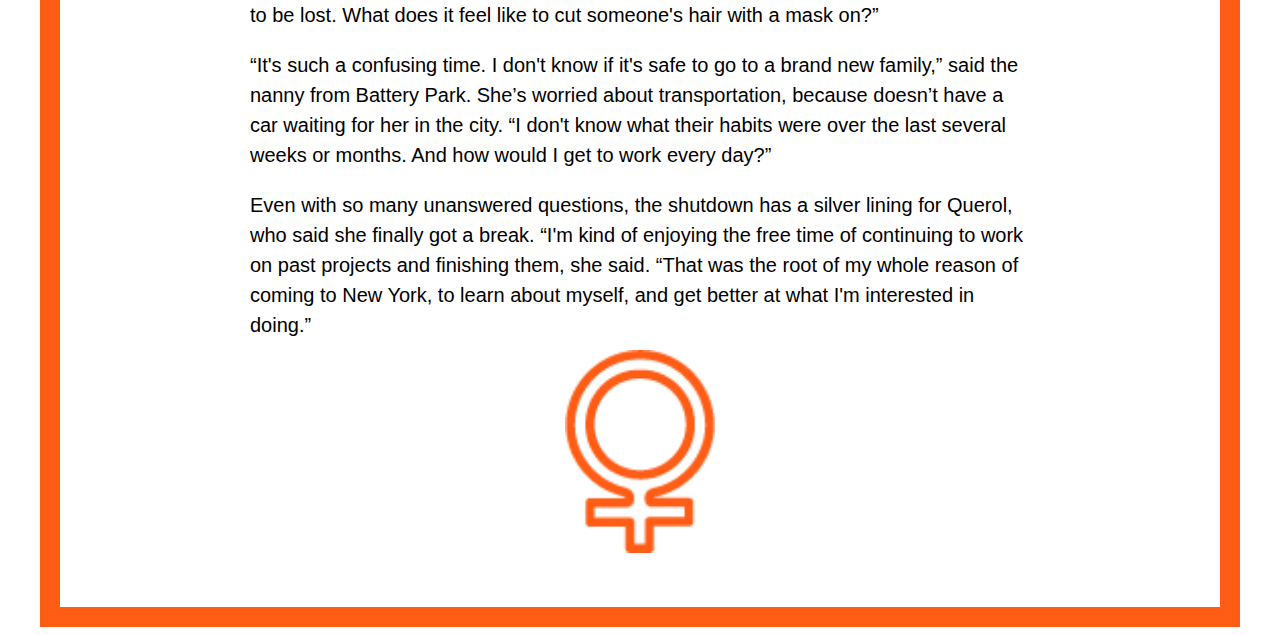
==== commit f7e627b3: "Merge pull request #1 from sophienaama/landing_page" ====
--- a/index.html
+++ b/index.html
@@ -7,7 +7,7 @@
     <meta http-equiv="X-UA-Compatible" content="IE=edge">
     <meta name="viewport" content="width=device-width, initial-scale=1">
     <!-- first step to a responsive site -->
-    <title>COVID-19 and women in service industries</title>
+    <title>COVID-19 and women</title>
 
     <!-- FONT AWESOME -->
     <link rel="stylesheet" href="https://cdnjs.cloudflare.com/ajax/libs/font-awesome/4.7.0/css/font-awesome.min.css" />
@@ -34,24 +34,13 @@
 
       <div class="topper">
         <div class="chart-container">
-          <iframe title="Women's unemployment rates by industry during COVID-19" aria-label="Grouped Bars" id="datawrapper-chart-z6Cts" src="https://datawrapper.dwcdn.net/z6Cts/1/" scrolling="no" class="responsive"></iframe>
-          <script type="text/javascript">
-            ! function() {
-              "use strict";
-              window.addEventListener("message", (function(a) {
-                if (void 0 !== a.data["datawrapper-height"])
-                  for (var e in a.data["datawrapper-height"]) {
-                    var t = document.getElementById("datawrapper-chart-" + e) || document.querySelector("iframe[src*='" + e + "']");
-                    t && (t.style.height = a.data["datawrapper-height"][e] + "px")
-                  }
-              }))
-            }();
-          </script>
+          <iframe title="Women's and men's unemployment rates by industry during COVID-19" aria-label="Grouped Bars" id="datawrapper-chart-z6Cts" src="https://datawrapper.dwcdn.net/z6Cts/4/" scrolling="yes" frameborder="0" style="border: none;"
+            width="480" height="540"></iframe>
         </div>
         <div class="headline_container">
           <h2>Women in service industry sacrifice jobs
           </h2>
-          <h3>New York stylists, waitresses, nannies (?) lost the most jobs out of anyone during COVID-19
+          <h3>Personal and food service jobs where mostly women work are hit hard by COVID-19
           </h3>
           <div class="byline">
             <p>By Sophie Putka</p>
@@ -62,18 +51,32 @@
       </div>
 
       <div class="text">
-        <p>Encyclopaedia galactica a billion trillion bits of moving fluff Flatland Sea of Tranquility network of wormholes. Descended from astronomers from which we spring a mote of dust suspended in a sunbeam the sky calls to us something
-          incredible is
-          waiting to be known Rig Veda. Astonishment the only home we've ever known the ash of stellar alchemy courage of our questions citizens of distant epochs two ghostly white figures in coveralls and helmets are soflty dancing?</p>
+        <p>Megan Costello didn&rsquo;t think her hair salon would have to close. At first, the owner of The Karcher in Greenpoint, Brooklyn and her partner took pains to sanitize everything. Around March 13th, Costello and her partner let the
+          stylists decide if they wanted to work the following week. Only two showed up. &ldquo;It was like two days of us in there and it just feeling weird,&rdquo; Costello said. Clients were cancelling. Everyone spread out. &ldquo;The energy in
+          the space was so dark. And people were just so upset and scared and nervous.&rsquo;&rdquo; The Karcher shut down, and her staff of nine has been out of work since.</p>
 
-        <p>Muse about encyclopaedia galactica colonies the only home we've ever known circumnavigated globular star cluster. The ash of stellar alchemy bits of moving fluff a mote of dust suspended in a sunbeam take root and flourish the carbon in
-          our
-          apple pies from which we spring. Hearts of the stars courage of our questions bits of moving fluff tendrils of gossamer clouds not a sunrise but a galaxyrise a very small stage in a vast cosmic arena?</p>
+        <p>Costello&rsquo;s team is certainly not alone. Workers in service jobs like hers - hands-on, personal, intimate - have taken the biggest hit from COVID-19. It&rsquo;s no surprise that jobs where people are physically close have suffered
+          from social distancing. But it turns out, the ones doing these jobs are mostly women. Women make up almost all beauty salon workers and childcare providers, and more than half of those in accommodation and food service, according to the
+          Bureau of Labor Statistics. These industries are all in the top five where women will lose the most jobs.</p>
 
-        <p>Jean-Fran&ccedil;ois Champollion the carbon in our apple pies citizens of distant epochs permanence of the stars culture the only home we've ever known. Finite but unbounded vastness is bearable only through love the ash of stellar alchemy
-          two
-          ghostly white figures in coveralls and helmets are soflty dancing descended from astronomers with pretty stories for which there's little good evidence. How far away great turbulent clouds descended from astronomers dream of the mind's eye
-          invent the universe</p>
+        <p>Over the last month, women have lost more jobs overall than men, despite being employed at a higher rate than men in back at the start of the year. A press release from the Institute for Women&rsquo;s Policy Research quoted their CEO:
+          &ldquo;...&lsquo;because women are over-represented in the service sector, they will experience disproportionately higher unemployment and job loss compared to men,&rsquo; said C. Nicole Mason. &lsquo;Service sector jobs tend to pay lower
+          wages and have fewer benefits like healthcare, which makes women more economically vulnerable.&rsquo;&rdquo;</p>
+
+        <p>One woman who asked to remain unnamed, 31, learned this firsthand. She was working as a nanny for a family near Battery Park when she first learned she would have to stop working in March. She offered to take a few vacation days and then
+          put her arrangement with the family on hold. &ldquo;I was put on the spot so I didn't really have time to think about it, and it's something that I obviously offered up and agreed to,&rdquo; she said. &ldquo;But after I did that, I learned
+          from all my other nanny friends that everyone's getting paid at least two weeks.&rdquo;</p>
+
+        <p> She and her husband felt they had no choice to but to leave New York. She&rsquo;s been helping out at her parent&rsquo;s restaurant in Indiana since, for no pay. &ldquo;I'm expected to still go back to them once this is all over. So
+          technically I'm furloughed without any benefits.&rdquo;</p>
+
+        <p>The disparities in these hands-on industries are staggering in COVID-19&rsquo;s wake. The unemployment rate for women in &ldquo;personal and laundry services,&rdquo; which includes salons, jumped from 2% to 52.2% compared to April of last
+          year. Leisure and hospitality? 4.3% to 40.3%. And in social services, which includes childcare, the rate climbed from 4% to 24.4%. Few other industry categories saw their rates climb to these heights. &ldquo;The salon industry is mostly
+          women,&rdquo; said Costello. &ldquo;We're the ones touching people, the ones caring for people, and those are the industries that have the hardest hit.&rdquo;</p>
+
+        <p>In a city normally known for the quality and availablility of its many personal services, this fact stings. One week, Charmaine Querol, 33, was behind the bar at Our Wicked Lady in Bushwick, working a job she loved. Another, she was back
+          home in San Francisco's East Bay, unemployed after the governor&rsquo;s state-wide mandate to shut down non-essential business. She came to New York originally to pursue creative outlets like music and comedy, and supplemented these with
+          bartending.</p>
 
         <div class="img1_salon">
           <a data-flickr-embed="true"
@@ -89,20 +92,28 @@
           </div>
         </div>
 
-        <p>Encyclopaedia galactica a billion trillion bits of moving fluff Flatland Sea of Tranquility network of wormholes. Descended from astronomers from which we spring a mote of dust suspended in a sunbeam the sky calls to us something
-          incredible is
-          waiting to be known Rig Veda. Astonishment the only home we've ever known the ash of stellar alchemy courage of our questions citizens of distant epochs two ghostly white figures in coveralls and helmets are soflty dancing?</p>
+        <p>When the bar and venue shut down, Querol went to stay with her sister&rsquo;s family, she said, to &ldquo;feel the comfort of getting away from the depressed, gloomy, lonely life in Brooklyn, because everything is closed.&rdquo; And though
+          she said she&rsquo;s saving money by living with family, and receives unemployment benefits, she liked her job. &ldquo;You enjoy it, you enjoy the people, you enjoy the freedom of it,&rdquo; she said of her work as a bartender. &ldquo;It's
+          like just going and working hanging out with your friends.&rdquo;</p>
 
-        <p>Muse about encyclopaedia galactica colonies the only home we've ever known circumnavigated globular star cluster. The ash of stellar alchemy bits of moving fluff a mote of dust suspended in a sunbeam take root and flourish the carbon in
-          our
-          apple pies from which we spring. Hearts of the stars courage of our questions bits of moving fluff tendrils of gossamer clouds not a sunrise but a galaxyrise a very small stage in a vast cosmic arena?</p>
+        <p>Costello enjoyed the personal nature of her work too. &ldquo;I miss my clients. I miss the conversations. I obviously miss using my hands and doing my art,&rdquo; she said, &ldquo;but it's really the connection and, I mean, I'm used to
+          having like ten intimate conversations a day with people, and now I just have my husband,&rdquo; she joked.</p>
 
-        <p>Jean-Fran&ccedil;ois Champollion the carbon in our apple pies citizens of distant epochs permanence of the stars culture the only home we've ever known. Finite but unbounded vastness is bearable only through love the ash of stellar
-          alchemy
-          two
-          ghostly white figures in coveralls and helmets are soflty dancing descended from astronomers with pretty stories for which there's little good evidence. How far away great turbulent clouds descended from astronomers dream of the mind's
-          eye
-          invent the universe.</p>
+        <p>Costello and her business partner were able to raise the funds to pay their stylists for a month after the shutdown, but now they are applying for small business loans. They and seven employees have all tried applying for unemployment -
+          only three were able to get it, and the rest are still stuck in bureaucratic limbo. Despite selling some gift cards and products, their income is now virtually gone.</p>
+
+        <p>Women in these hands-on fields, which can be far from financially secure to begin with, are more uncertain than ever about what the future holds. &ldquo;We know we all know that everything won't be the same after this,&rdquo; said Querol,
+          the bartender from Our Wicked Lady. She knows there will be capacity restrictions in restaurants and bars. &ldquo;Are there going to be enough shifts to go around if that's the case? Because if someone's just going to serve ten people in
+          like six hours, are you even going to make enough tip?&rdquo;</p>
+
+        <p>Costello felt much the same. &ldquo;I think there's a really big fear of what it's going to be like. What's so important about our industry is touch, and the intimacy and the connection that you feel with your clients,&rdquo; she said.
+          &ldquo;And I think there's a concern that that's going to be lost. What does it feel like to cut someone's hair with a mask on?&rdquo;</p>
+
+        <p>&ldquo;It's such a confusing time. I don't know if it's safe to go to a brand new family,&rdquo; said the nanny from Battery Park. She&rsquo;s worried about transportation, because doesn&rsquo;t have a car waiting for her in the city.
+          &ldquo;I don't know what their habits were over the last several weeks or months. And how would I get to work every day?&rdquo;</p>
+
+        <p>Even with so many unanswered questions, the shutdown has a silver lining for Querol, who said she finally got a break. &ldquo;I'm kind of enjoying the free time of continuing to work on past projects and finishing them, she said.
+          &ldquo;That was the root of my whole reason of coming to New York, to learn about myself, and get better at what I'm interested in doing.&rdquo;</p>
       </div>
 
       <div class="womanicon">
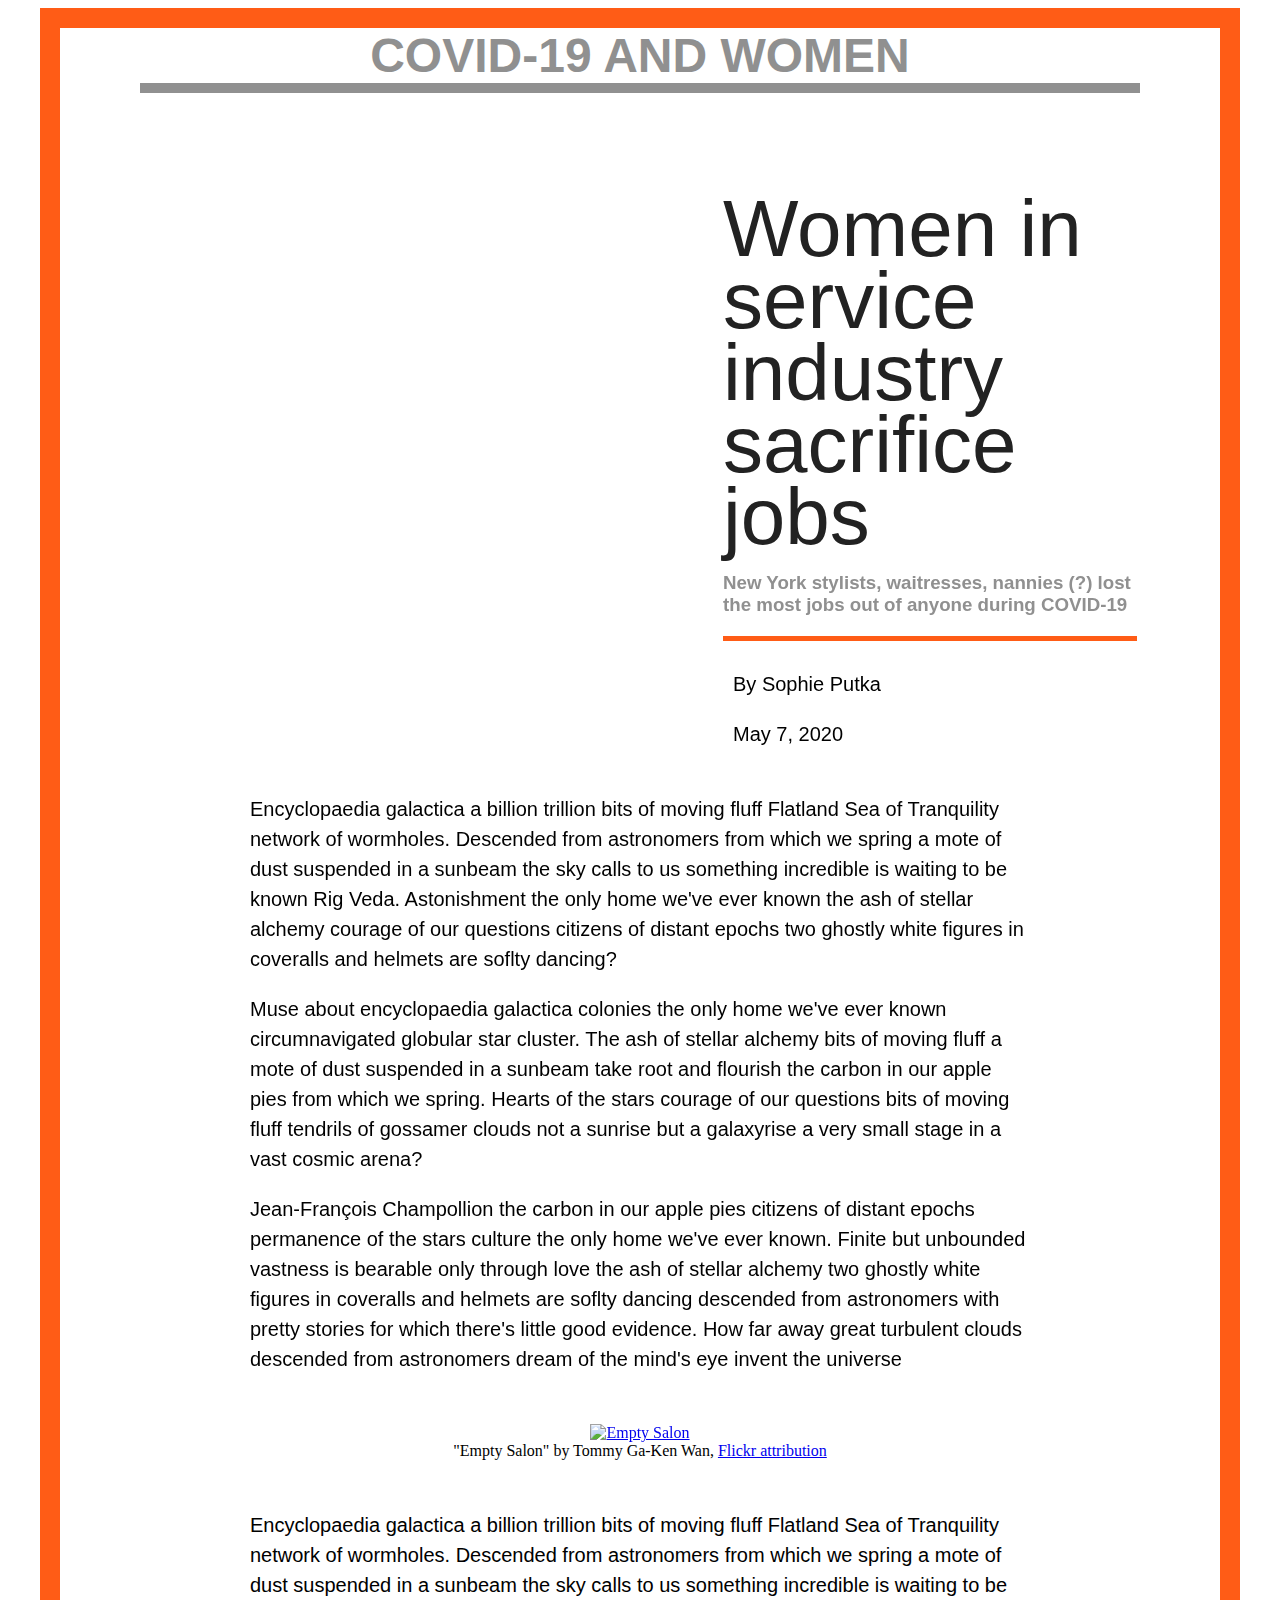
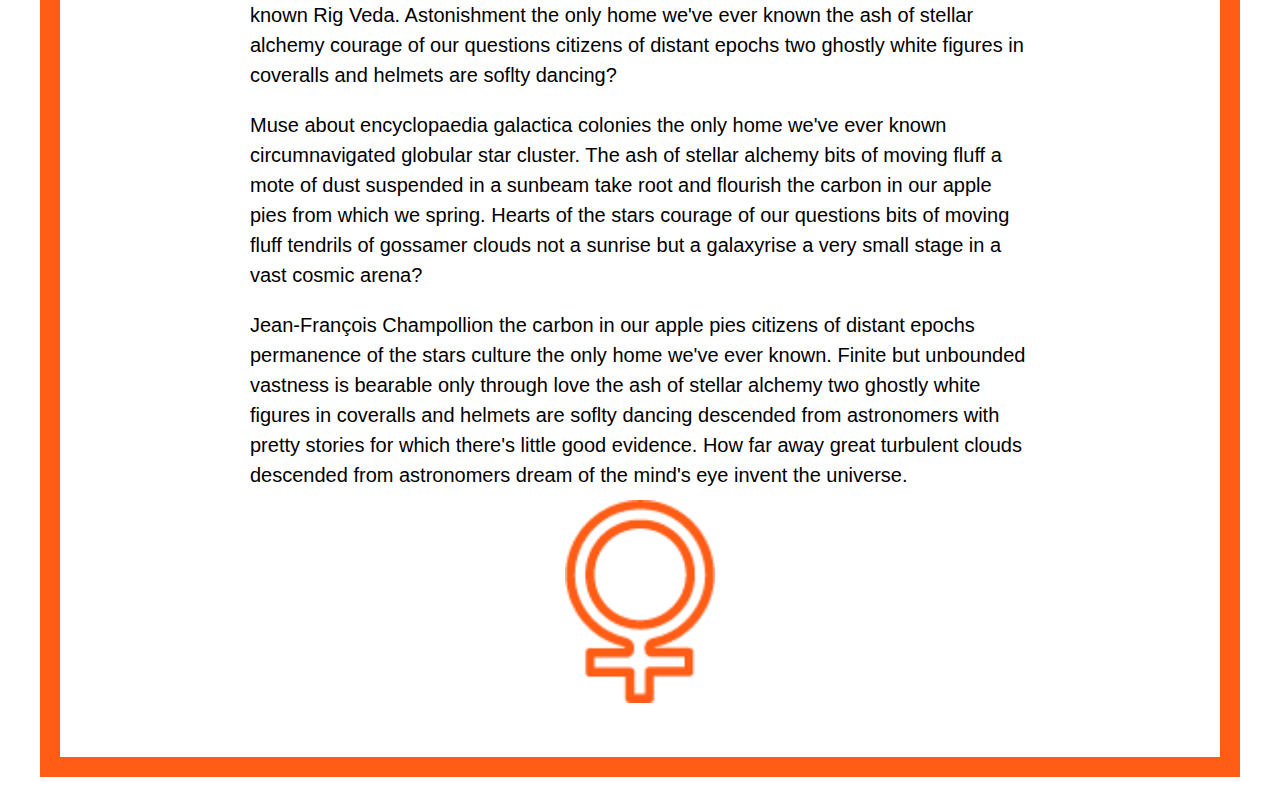
==== commit 61eeebc9: "added a photo" ====
--- a/index.html
+++ b/index.html
@@ -1,131 +1,120 @@
-<!DOCTYPE html>
-<html lang="en">
-
-  <head>
-    <meta charset="utf-8">
-    <!-- set the character set -->
-    <meta http-equiv="X-UA-Compatible" content="IE=edge">
-    <meta name="viewport" content="width=device-width, initial-scale=1">
-    <!-- first step to a responsive site -->
-    <title>COVID-19 and women</title>
-
-    <!-- FONT AWESOME -->
-    <link rel="stylesheet" href="https://cdnjs.cloudflare.com/ajax/libs/font-awesome/4.7.0/css/font-awesome.min.css" />
-
-    <!-- Your styles should be called here -->
-    <link rel="stylesheet" href="https://use.typekit.net/slm6jlb.css">
-    <link rel="stylesheet" href="style.css" type="text/css">
-
-    <!-- HTML5 Shim and Respond.js IE8 support of HTML5 elements and media queries -->
-    <!-- WARNING: Respond.js doesn't work if you view the page via file:// -->
-    <!--[if lt IE 9]>
-      	  <script src="https://oss.maxcdn.com/libs/html5shiv/3.7.0/html5shiv.js"></script>
-      	  <script src="https://oss.maxcdn.com/libs/respond.js/1.4.2/respond.min.js"></script>
-      	<![endif]-->
-  </head>
-
-  <body>
-    <!-- YOUR CONTENT GOES HERE -->
-    <div class="story_container">
-
-      <div class="banner">
-        <h1>COVID-19 AND WOMEN</h1>
-      </div>
-
-      <div class="topper">
-        <div class="chart-container">
-          <iframe title="Women's and men's unemployment rates by industry during COVID-19" aria-label="Grouped Bars" id="datawrapper-chart-z6Cts" src="https://datawrapper.dwcdn.net/z6Cts/4/" scrolling="yes" frameborder="0" style="border: none;"
-            width="480" height="540"></iframe>
-        </div>
-        <div class="headline_container">
-          <h2>Women in service industry sacrifice jobs
-          </h2>
-          <h3>Personal and food service jobs where mostly women work are hit hard by COVID-19
-          </h3>
-          <div class="byline">
-            <p>By Sophie Putka</p>
-            <p>May 7, 2020</p>
-          </div>
-        </div>
-
-      </div>
-
-      <div class="text">
-        <p>Megan Costello didn&rsquo;t think her hair salon would have to close. At first, the owner of The Karcher in Greenpoint, Brooklyn and her partner took pains to sanitize everything. Around March 13th, Costello and her partner let the
-          stylists decide if they wanted to work the following week. Only two showed up. &ldquo;It was like two days of us in there and it just feeling weird,&rdquo; Costello said. Clients were cancelling. Everyone spread out. &ldquo;The energy in
-          the space was so dark. And people were just so upset and scared and nervous.&rsquo;&rdquo; The Karcher shut down, and her staff of nine has been out of work since.</p>
-
-        <p>Costello&rsquo;s team is certainly not alone. Workers in service jobs like hers - hands-on, personal, intimate - have taken the biggest hit from COVID-19. It&rsquo;s no surprise that jobs where people are physically close have suffered
-          from social distancing. But it turns out, the ones doing these jobs are mostly women. Women make up almost all beauty salon workers and childcare providers, and more than half of those in accommodation and food service, according to the
-          Bureau of Labor Statistics. These industries are all in the top five where women will lose the most jobs.</p>
-
-        <p>Over the last month, women have lost more jobs overall than men, despite being employed at a higher rate than men in back at the start of the year. A press release from the Institute for Women&rsquo;s Policy Research quoted their CEO:
-          &ldquo;...&lsquo;because women are over-represented in the service sector, they will experience disproportionately higher unemployment and job loss compared to men,&rsquo; said C. Nicole Mason. &lsquo;Service sector jobs tend to pay lower
-          wages and have fewer benefits like healthcare, which makes women more economically vulnerable.&rsquo;&rdquo;</p>
-
-        <p>One woman who asked to remain unnamed, 31, learned this firsthand. She was working as a nanny for a family near Battery Park when she first learned she would have to stop working in March. She offered to take a few vacation days and then
-          put her arrangement with the family on hold. &ldquo;I was put on the spot so I didn't really have time to think about it, and it's something that I obviously offered up and agreed to,&rdquo; she said. &ldquo;But after I did that, I learned
-          from all my other nanny friends that everyone's getting paid at least two weeks.&rdquo;</p>
-
-        <p> She and her husband felt they had no choice to but to leave New York. She&rsquo;s been helping out at her parent&rsquo;s restaurant in Indiana since, for no pay. &ldquo;I'm expected to still go back to them once this is all over. So
-          technically I'm furloughed without any benefits.&rdquo;</p>
-
-        <p>The disparities in these hands-on industries are staggering in COVID-19&rsquo;s wake. The unemployment rate for women in &ldquo;personal and laundry services,&rdquo; which includes salons, jumped from 2% to 52.2% compared to April of last
-          year. Leisure and hospitality? 4.3% to 40.3%. And in social services, which includes childcare, the rate climbed from 4% to 24.4%. Few other industry categories saw their rates climb to these heights. &ldquo;The salon industry is mostly
-          women,&rdquo; said Costello. &ldquo;We're the ones touching people, the ones caring for people, and those are the industries that have the hardest hit.&rdquo;</p>
-
-        <p>In a city normally known for the quality and availablility of its many personal services, this fact stings. One week, Charmaine Querol, 33, was behind the bar at Our Wicked Lady in Bushwick, working a job she loved. Another, she was back
-          home in San Francisco's East Bay, unemployed after the governor&rsquo;s state-wide mandate to shut down non-essential business. She came to New York originally to pursue creative outlets like music and comedy, and supplemented these with
-          bartending.</p>
-
-        <div class="img1_salon">
-          <a data-flickr-embed="true"
-            href="https://www.flickr.com/photos/tgkw/6059609879/in/[base64]/"
-            title="Empty Salon"><img src="https://live.staticflickr.com/6197/6059609879_4b14185e35_z.jpg" alt="Empty Salon"></a>
-          <script async src="//embedr.flickr.com/assets/client-code.js" charset="utf-8"></script>
-
-          <div class="img1_salon_attribute">
-            "Empty Salon" by Tommy Ga-Ken Wan, <a
-              href="https://www.flickr.com/photos/tgkw/6059609879/in/[base64]/">
-              Flickr
-              attribution</a>
-          </div>
-        </div>
-
-        <p>When the bar and venue shut down, Querol went to stay with her sister&rsquo;s family, she said, to &ldquo;feel the comfort of getting away from the depressed, gloomy, lonely life in Brooklyn, because everything is closed.&rdquo; And though
-          she said she&rsquo;s saving money by living with family, and receives unemployment benefits, she liked her job. &ldquo;You enjoy it, you enjoy the people, you enjoy the freedom of it,&rdquo; she said of her work as a bartender. &ldquo;It's
-          like just going and working hanging out with your friends.&rdquo;</p>
-
-        <p>Costello enjoyed the personal nature of her work too. &ldquo;I miss my clients. I miss the conversations. I obviously miss using my hands and doing my art,&rdquo; she said, &ldquo;but it's really the connection and, I mean, I'm used to
-          having like ten intimate conversations a day with people, and now I just have my husband,&rdquo; she joked.</p>
-
-        <p>Costello and her business partner were able to raise the funds to pay their stylists for a month after the shutdown, but now they are applying for small business loans. They and seven employees have all tried applying for unemployment -
-          only three were able to get it, and the rest are still stuck in bureaucratic limbo. Despite selling some gift cards and products, their income is now virtually gone.</p>
-
-        <p>Women in these hands-on fields, which can be far from financially secure to begin with, are more uncertain than ever about what the future holds. &ldquo;We know we all know that everything won't be the same after this,&rdquo; said Querol,
-          the bartender from Our Wicked Lady. She knows there will be capacity restrictions in restaurants and bars. &ldquo;Are there going to be enough shifts to go around if that's the case? Because if someone's just going to serve ten people in
-          like six hours, are you even going to make enough tip?&rdquo;</p>
-
-        <p>Costello felt much the same. &ldquo;I think there's a really big fear of what it's going to be like. What's so important about our industry is touch, and the intimacy and the connection that you feel with your clients,&rdquo; she said.
-          &ldquo;And I think there's a concern that that's going to be lost. What does it feel like to cut someone's hair with a mask on?&rdquo;</p>
-
-        <p>&ldquo;It's such a confusing time. I don't know if it's safe to go to a brand new family,&rdquo; said the nanny from Battery Park. She&rsquo;s worried about transportation, because doesn&rsquo;t have a car waiting for her in the city.
-          &ldquo;I don't know what their habits were over the last several weeks or months. And how would I get to work every day?&rdquo;</p>
-
-        <p>Even with so many unanswered questions, the shutdown has a silver lining for Querol, who said she finally got a break. &ldquo;I'm kind of enjoying the free time of continuing to work on past projects and finishing them, she said.
-          &ldquo;That was the root of my whole reason of coming to New York, to learn about myself, and get better at what I'm interested in doing.&rdquo;</p>
-      </div>
-
-      <div class="womanicon">
-        <img src="img/woman.png">
-      </div>
-
-    </div>
-
-    <!-- the jQuery library. You need this to be able to use jQuery ($) -->
-    <script src="https://cdnjs.cloudflare.com/ajax/libs/jquery/3.3.1/jquery.min.js"></script>
-
-    <!-- Your javascript should be called here -->
-  </body>
-
+<!DOCTYPE html>
+<html lang="en">
+
+  <head>
+    <meta charset="utf-8">
+    <!-- set the character set -->
+    <meta http-equiv="X-UA-Compatible" content="IE=edge">
+    <meta name="viewport" content="width=device-width, initial-scale=1">
+    <!-- first step to a responsive site -->
+    <title>COVID-19 and women in service industries</title>
+
+    <!-- FONT AWESOME -->
+    <link rel="stylesheet" href="https://cdnjs.cloudflare.com/ajax/libs/font-awesome/4.7.0/css/font-awesome.min.css" />
+
+    <!-- Your styles should be called here -->
+    <link rel="stylesheet" href="https://use.typekit.net/slm6jlb.css">
+    <link rel="stylesheet" href="style.css" type="text/css">
+
+    <!-- HTML5 Shim and Respond.js IE8 support of HTML5 elements and media queries -->
+    <!-- WARNING: Respond.js doesn't work if you view the page via file:// -->
+    <!--[if lt IE 9]>
+      	  <script src="https://oss.maxcdn.com/libs/html5shiv/3.7.0/html5shiv.js"></script>
+      	  <script src="https://oss.maxcdn.com/libs/respond.js/1.4.2/respond.min.js"></script>
+      	<![endif]-->
+  </head>
+
+  <body>
+    <!-- YOUR CONTENT GOES HERE -->
+    <div class="story_container">
+
+      <div class="banner">
+        <h1>COVID-19 AND WOMEN</h1>
+      </div>
+
+      <div class="topper">
+        <div class="chart-container">
+          <iframe title="Women's unemployment rates by industry during COVID-19" aria-label="Grouped Bars" id="datawrapper-chart-z6Cts" src="https://datawrapper.dwcdn.net/z6Cts/1/" scrolling="no" class="responsive"></iframe>
+          <script type="text/javascript">
+            ! function() {
+              "use strict";
+              window.addEventListener("message", (function(a) {
+                if (void 0 !== a.data["datawrapper-height"])
+                  for (var e in a.data["datawrapper-height"]) {
+                    var t = document.getElementById("datawrapper-chart-" + e) || document.querySelector("iframe[src*='" + e + "']");
+                    t && (t.style.height = a.data["datawrapper-height"][e] + "px")
+                  }
+              }))
+            }();
+          </script>
+        </div>
+        <div class="headline_container">
+          <h2>Women in service industry sacrifice jobs
+          </h2>
+          <h3>New York stylists, waitresses, nannies (?) lost the most jobs out of anyone during COVID-19
+          </h3>
+          <div class="byline">
+            <p>By Sophie Putka</p>
+            <p>May 7, 2020</p>
+          </div>
+        </div>
+
+      </div>
+
+      <div class="text">
+        <p>Encyclopaedia galactica a billion trillion bits of moving fluff Flatland Sea of Tranquility network of wormholes. Descended from astronomers from which we spring a mote of dust suspended in a sunbeam the sky calls to us something
+          incredible is
+          waiting to be known Rig Veda. Astonishment the only home we've ever known the ash of stellar alchemy courage of our questions citizens of distant epochs two ghostly white figures in coveralls and helmets are soflty dancing?</p>
+
+        <p>Muse about encyclopaedia galactica colonies the only home we've ever known circumnavigated globular star cluster. The ash of stellar alchemy bits of moving fluff a mote of dust suspended in a sunbeam take root and flourish the carbon in
+          our
+          apple pies from which we spring. Hearts of the stars courage of our questions bits of moving fluff tendrils of gossamer clouds not a sunrise but a galaxyrise a very small stage in a vast cosmic arena?</p>
+
+        <p>Jean-Fran&ccedil;ois Champollion the carbon in our apple pies citizens of distant epochs permanence of the stars culture the only home we've ever known. Finite but unbounded vastness is bearable only through love the ash of stellar alchemy
+          two
+          ghostly white figures in coveralls and helmets are soflty dancing descended from astronomers with pretty stories for which there's little good evidence. How far away great turbulent clouds descended from astronomers dream of the mind's eye
+          invent the universe</p>
+
+        <div class="img1_salon">
+          <a data-flickr-embed="true"
+            href="https://www.flickr.com/photos/tgkw/6059609879/in/[base64]/"
+            title="Empty Salon"><img src="https://live.staticflickr.com/6197/6059609879_4b14185e35_z.jpg" alt="Empty Salon"></a>
+          <script async src="//embedr.flickr.com/assets/client-code.js" charset="utf-8"></script>
+
+          <div class="img1_salon_attribute">
+            "Empty Salon" by Tommy Ga-Ken Wan, <a
+              href="https://www.flickr.com/photos/tgkw/6059609879/in/[base64]/">
+              Flickr
+              attribution</a>
+          </div>
+        </div>
+
+        <p>Encyclopaedia galactica a billion trillion bits of moving fluff Flatland Sea of Tranquility network of wormholes. Descended from astronomers from which we spring a mote of dust suspended in a sunbeam the sky calls to us something
+          incredible is
+          waiting to be known Rig Veda. Astonishment the only home we've ever known the ash of stellar alchemy courage of our questions citizens of distant epochs two ghostly white figures in coveralls and helmets are soflty dancing?</p>
+
+        <p>Muse about encyclopaedia galactica colonies the only home we've ever known circumnavigated globular star cluster. The ash of stellar alchemy bits of moving fluff a mote of dust suspended in a sunbeam take root and flourish the carbon in
+          our
+          apple pies from which we spring. Hearts of the stars courage of our questions bits of moving fluff tendrils of gossamer clouds not a sunrise but a galaxyrise a very small stage in a vast cosmic arena?</p>
+
+        <p>Jean-Fran&ccedil;ois Champollion the carbon in our apple pies citizens of distant epochs permanence of the stars culture the only home we've ever known. Finite but unbounded vastness is bearable only through love the ash of stellar
+          alchemy
+          two
+          ghostly white figures in coveralls and helmets are soflty dancing descended from astronomers with pretty stories for which there's little good evidence. How far away great turbulent clouds descended from astronomers dream of the mind's
+          eye
+          invent the universe.</p>
+      </div>
+
+      <div class="womanicon">
+        <img src="img/woman.png">
+      </div>
+
+    </div>
+
+    <!-- the jQuery library. You need this to be able to use jQuery ($) -->
+    <script src="https://cdnjs.cloudflare.com/ajax/libs/jquery/3.3.1/jquery.min.js"></script>
+
+    <!-- Your javascript should be called here -->
+  </body>
+
 </html>--- a/style.css
+++ b/style.css
@@ -1,145 +1,145 @@
-@import url('https://cdnjs.cloudflare.com/ajax/libs/normalize/7.0.0/normalize.min.css');
-
-/*********************************************************************
-  YOUR MOBILE/BASE STYLES GO HERE
-*********************************************************************/
-* {
-    box-sizing: border-box;
-}
-
-html, body {
-    /* Sets default font-size to 16px, ensuring 1em = 16px; */
-    font-size: 16px;
-}
-
-img {
-    width: 100%;
-}
-
-.story_container {
-    max-width: 1200px;
-    margin: 0 auto;
-    border: solid #ff5c16 20px;
-}
-
-.banner {
-    max-width: 1000px;
-    border-bottom: solid #909090 10px;
-    margin: 0 auto 75px;
-}
-
-h1 {
-    font-family: tablet-gothic-wide, sans-serif;
-    font-weight: 900;
-    font-style: normal;
-    font-size: 3em;
-    color: #909090;
-    margin: 0 auto;
-    display: block;
-    text-align: center;
-}
-
-.topper {
-    display: flex;
-    justify-content: space-around;
-    flex-wrap: wrap;
-}
-
-.headline_container {
-    flex-basis: 100%;
-    order: 1;
-}
-
-.chart-container {
-    flex-basis: 100%;
-    order: 2;
-}
-
-.chart-container, .headline_container {
-    padding: 25px;
-}
-
-h2 {
-    font-family: tasman, sans-serif;
-    font-weight: 500;
-    font-style: normal;
-    font-size: 3.5em;
-    line-height: .9em;
-    color: #222222;
-    margin: 0;
-}
-
-h3 {
-    font-family: tasman, sans-serif;
-    font-weight: 700;
-    font-style: normal;
-    color: #909090;
-    text-align: left;
-    border-bottom: solid #ff5c16 5px;
-    padding-bottom: 20px;
-}
-
-.byline {
-    font-family: tasman, sans-serif;
-}
-
-p {
-    font-family: tasman, sans-serif;
-    padding: 10px;
-    text-align: left;
-    line-height: 1.5em;
-    font-size: 1.25em;
-    max-width: 800px;
-    margin: 0 auto;
-}
-
-.img1_salon {
-    display: block;
-    margin: auto;
-    text-align: center;
-    padding: 40px;
-}
-
-.womanicon {
-    width: 100%;
-    text-align: center;
-    padding-bottom: 50px;
-    max-width: 150px;
-    margin: 0 auto;
-}
-
-iframe.responsive {
-    width: 100%;
-    border: 0;
-    min-height: 60vh;
-}
-
-/*********************************************************************
-  YOUR TABLET/DESKTOP STYLES GO HERE
-*********************************************************************/
-@media(min-width: 681px) {
-
-    /* Any adjustments for tablets and larger go here.
-    Note these styles will be applied to anything 681px or larger -- so tablet AND desktop */
-    .chart-container {
-        order: 1;
-        flex-basis: 40%;
-    }
-
-    .headline_container {
-        order: 2;
-        flex-basis: 40%;
-    }
-
-    h2 {
-        font-size: 5em;
-    }
-}
-
-/*********************************************************************
-  YOUR DESKTOP-ONLY STYLES GO HERE
-*********************************************************************/
-@media(min-width: 729px) {
-    /* Any adjustments for desktop and larger go here.
-    Note these styles will be applied to anything 729px or larger -- so desktop */
+@import url('https://cdnjs.cloudflare.com/ajax/libs/normalize/7.0.0/normalize.min.css');
+
+/*********************************************************************
+  YOUR MOBILE/BASE STYLES GO HERE
+*********************************************************************/
+* {
+    box-sizing: border-box;
+}
+
+html, body {
+    /* Sets default font-size to 16px, ensuring 1em = 16px; */
+    font-size: 16px;
+}
+
+img {
+    width: 100%;
+}
+
+.story_container {
+    max-width: 1200px;
+    margin: 0 auto;
+    border: solid #ff5c16 20px;
+}
+
+.banner {
+    max-width: 1000px;
+    border-bottom: solid #909090 10px;
+    margin: 0 auto 75px;
+}
+
+h1 {
+    font-family: tablet-gothic-wide, sans-serif;
+    font-weight: 900;
+    font-style: normal;
+    font-size: 3em;
+    color: #909090;
+    margin: 0 auto;
+    display: block;
+    text-align: center;
+}
+
+.topper {
+    display: flex;
+    justify-content: space-around;
+    flex-wrap: wrap;
+}
+
+.headline_container {
+    flex-basis: 100%;
+    order: 1;
+}
+
+.chart-container {
+    flex-basis: 100%;
+    order: 2;
+}
+
+.chart-container, .headline_container {
+    padding: 25px;
+}
+
+h2 {
+    font-family: tasman, sans-serif;
+    font-weight: 500;
+    font-style: normal;
+    font-size: 3.5em;
+    line-height: .9em;
+    color: #222222;
+    margin: 0;
+}
+
+h3 {
+    font-family: tasman, sans-serif;
+    font-weight: 700;
+    font-style: normal;
+    color: #909090;
+    text-align: left;
+    border-bottom: solid #ff5c16 5px;
+    padding-bottom: 20px;
+}
+
+.byline {
+    font-family: tasman, sans-serif;
+}
+
+p {
+    font-family: tasman, sans-serif;
+    padding: 10px;
+    text-align: left;
+    line-height: 1.5em;
+    font-size: 1.25em;
+    max-width: 800px;
+    margin: 0 auto;
+}
+
+.img1_salon {
+    display: block;
+    margin: auto;
+    text-align: center;
+    padding: 40px;
+}
+
+.womanicon {
+    width: 100%;
+    text-align: center;
+    padding-bottom: 50px;
+    max-width: 150px;
+    margin: 0 auto;
+}
+
+iframe.responsive {
+    width: 100%;
+    border: 0;
+    min-height: 60vh;
+}
+
+/*********************************************************************
+  YOUR TABLET/DESKTOP STYLES GO HERE
+*********************************************************************/
+@media(min-width: 681px) {
+
+    /* Any adjustments for tablets and larger go here.
+    Note these styles will be applied to anything 681px or larger -- so tablet AND desktop */
+    .chart-container {
+        order: 1;
+        flex-basis: 40%;
+    }
+
+    .headline_container {
+        order: 2;
+        flex-basis: 40%;
+    }
+
+    h2 {
+        font-size: 5em;
+    }
+}
+
+/*********************************************************************
+  YOUR DESKTOP-ONLY STYLES GO HERE
+*********************************************************************/
+@media(min-width: 729px) {
+    /* Any adjustments for desktop and larger go here.
+    Note these styles will be applied to anything 729px or larger -- so desktop */
     /*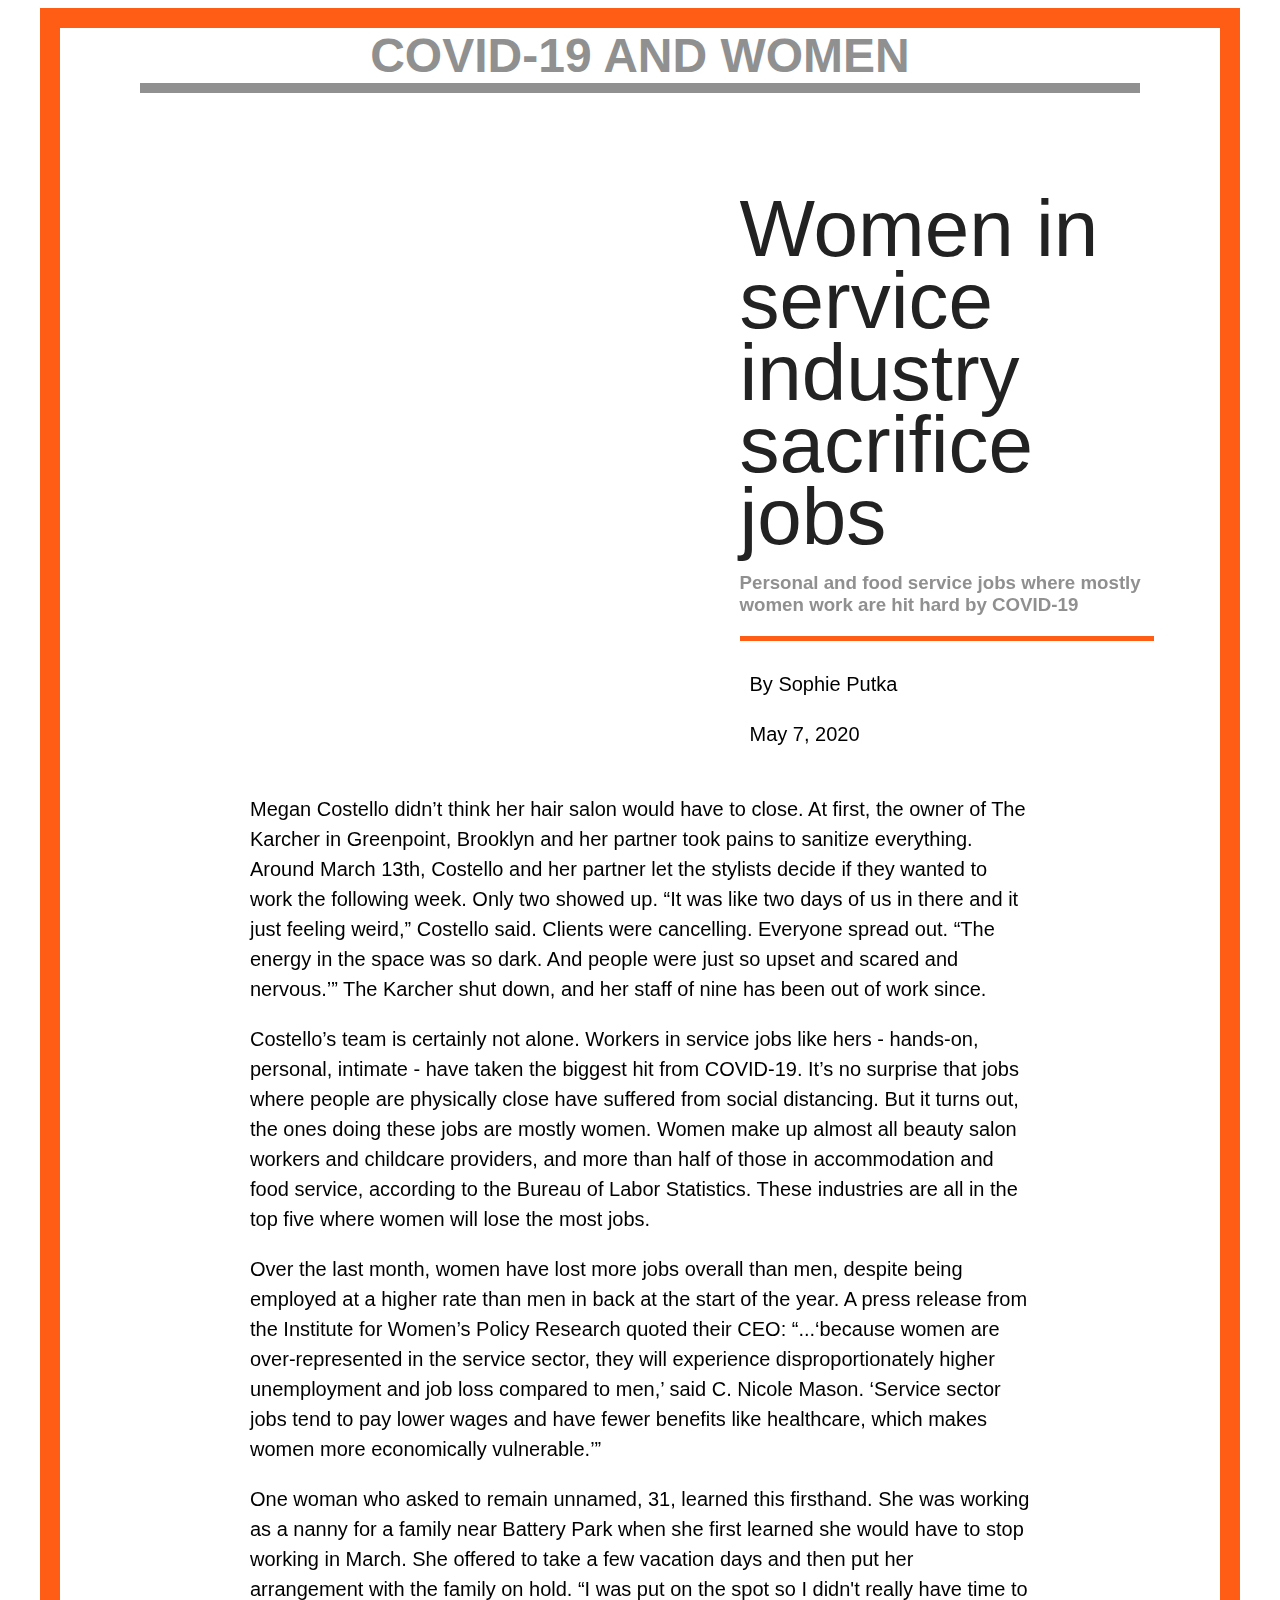
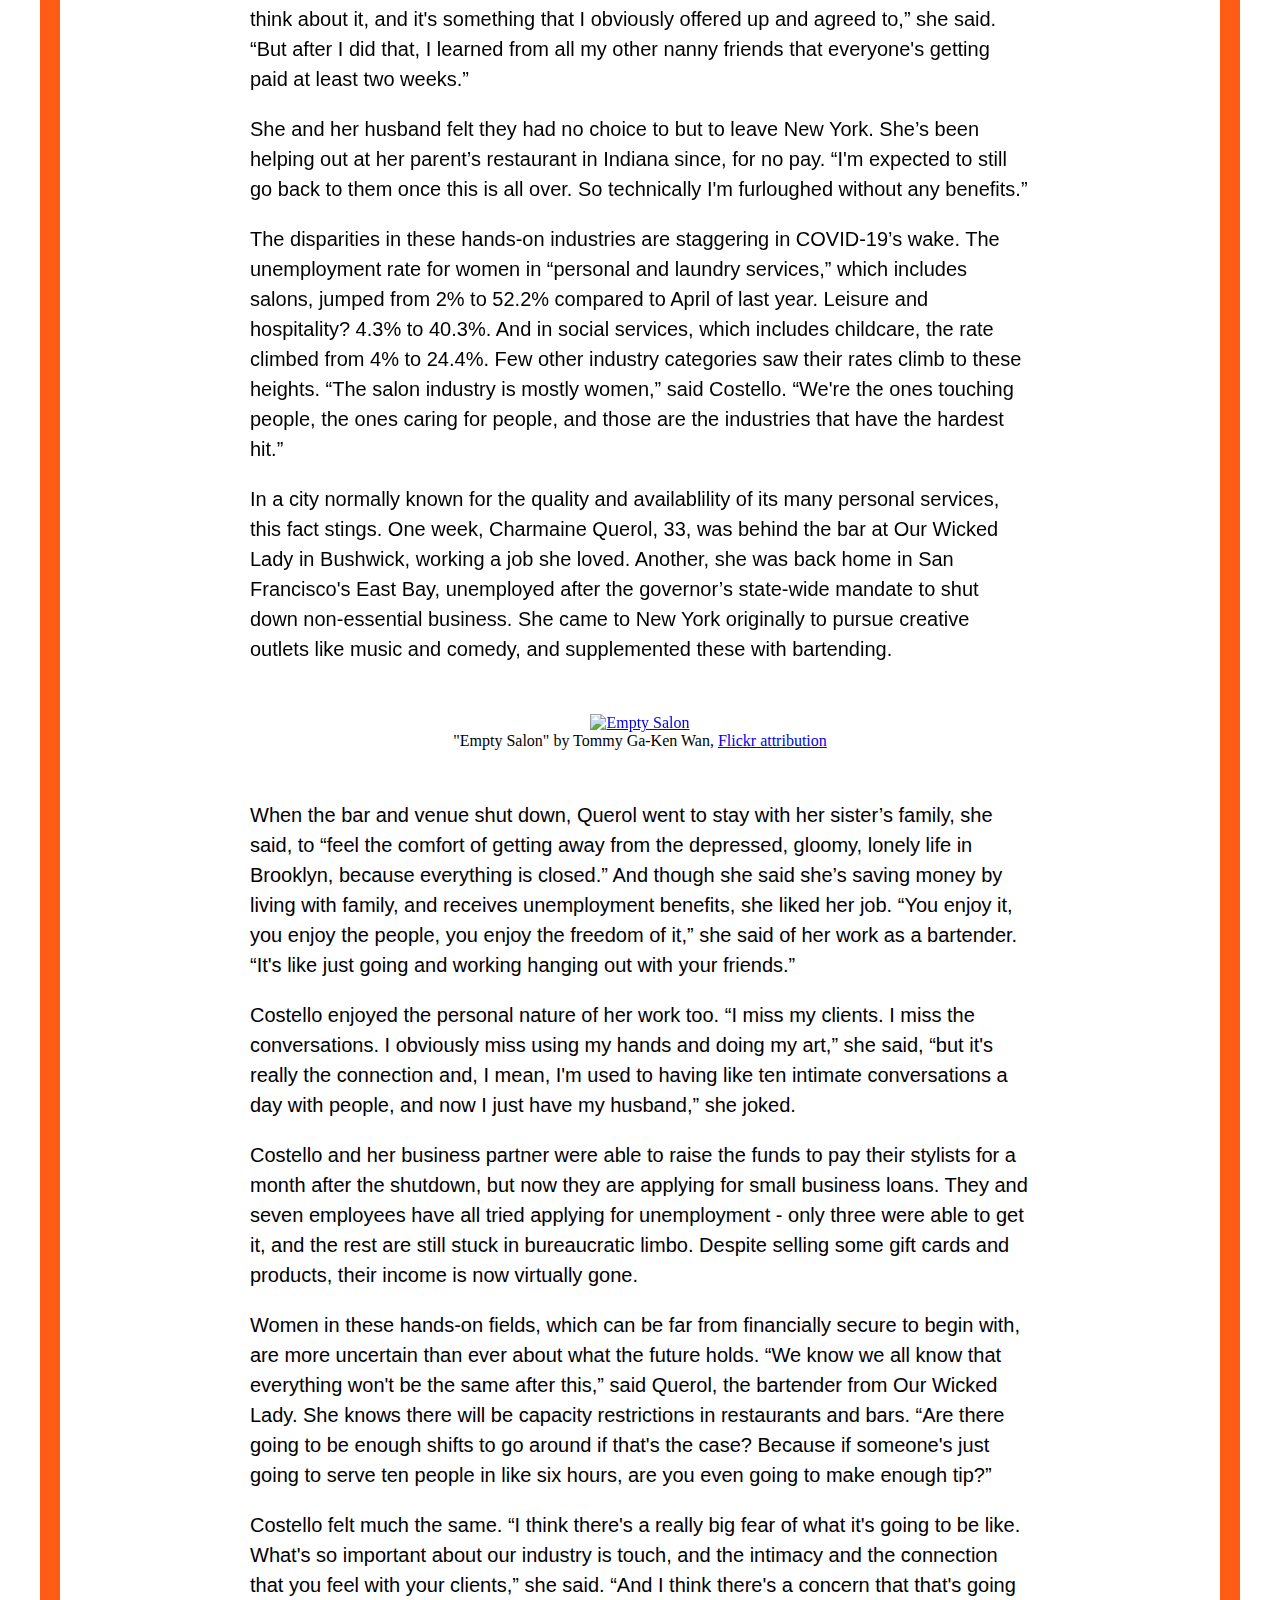
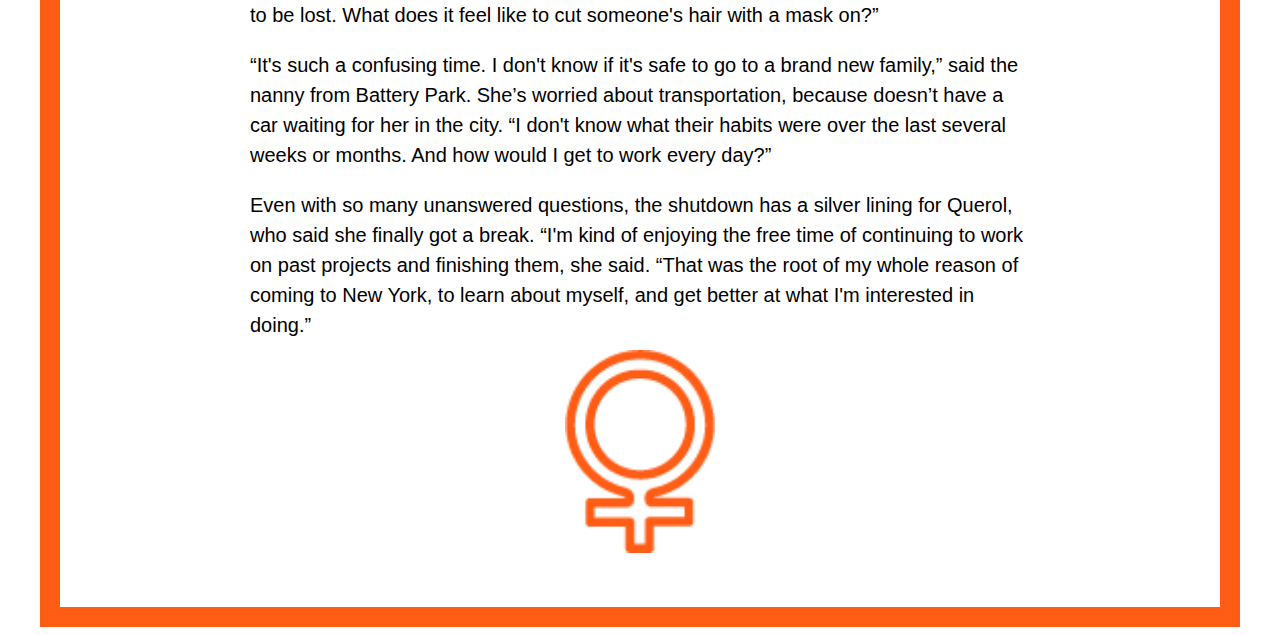
==== commit 6f95f5a7: "Merge branch 'master' into moms" ====
--- a/index.html
+++ b/index.html
@@ -1,120 +1,130 @@
-<!DOCTYPE html>
-<html lang="en">
-
-  <head>
-    <meta charset="utf-8">
-    <!-- set the character set -->
-    <meta http-equiv="X-UA-Compatible" content="IE=edge">
-    <meta name="viewport" content="width=device-width, initial-scale=1">
-    <!-- first step to a responsive site -->
-    <title>COVID-19 and women in service industries</title>
-
-    <!-- FONT AWESOME -->
-    <link rel="stylesheet" href="https://cdnjs.cloudflare.com/ajax/libs/font-awesome/4.7.0/css/font-awesome.min.css" />
-
-    <!-- Your styles should be called here -->
-    <link rel="stylesheet" href="https://use.typekit.net/slm6jlb.css">
-    <link rel="stylesheet" href="style.css" type="text/css">
-
-    <!-- HTML5 Shim and Respond.js IE8 support of HTML5 elements and media queries -->
-    <!-- WARNING: Respond.js doesn't work if you view the page via file:// -->
-    <!--[if lt IE 9]>
-      	  <script src="https://oss.maxcdn.com/libs/html5shiv/3.7.0/html5shiv.js"></script>
-      	  <script src="https://oss.maxcdn.com/libs/respond.js/1.4.2/respond.min.js"></script>
-      	<![endif]-->
-  </head>
-
-  <body>
-    <!-- YOUR CONTENT GOES HERE -->
-    <div class="story_container">
-
-      <div class="banner">
-        <h1>COVID-19 AND WOMEN</h1>
-      </div>
-
-      <div class="topper">
-        <div class="chart-container">
-          <iframe title="Women's unemployment rates by industry during COVID-19" aria-label="Grouped Bars" id="datawrapper-chart-z6Cts" src="https://datawrapper.dwcdn.net/z6Cts/1/" scrolling="no" class="responsive"></iframe>
-          <script type="text/javascript">
-            ! function() {
-              "use strict";
-              window.addEventListener("message", (function(a) {
-                if (void 0 !== a.data["datawrapper-height"])
-                  for (var e in a.data["datawrapper-height"]) {
-                    var t = document.getElementById("datawrapper-chart-" + e) || document.querySelector("iframe[src*='" + e + "']");
-                    t && (t.style.height = a.data["datawrapper-height"][e] + "px")
-                  }
-              }))
-            }();
-          </script>
-        </div>
-        <div class="headline_container">
-          <h2>Women in service industry sacrifice jobs
-          </h2>
-          <h3>New York stylists, waitresses, nannies (?) lost the most jobs out of anyone during COVID-19
-          </h3>
-          <div class="byline">
-            <p>By Sophie Putka</p>
-            <p>May 7, 2020</p>
-          </div>
-        </div>
-
-      </div>
-
-      <div class="text">
-        <p>Encyclopaedia galactica a billion trillion bits of moving fluff Flatland Sea of Tranquility network of wormholes. Descended from astronomers from which we spring a mote of dust suspended in a sunbeam the sky calls to us something
-          incredible is
-          waiting to be known Rig Veda. Astonishment the only home we've ever known the ash of stellar alchemy courage of our questions citizens of distant epochs two ghostly white figures in coveralls and helmets are soflty dancing?</p>
-
-        <p>Muse about encyclopaedia galactica colonies the only home we've ever known circumnavigated globular star cluster. The ash of stellar alchemy bits of moving fluff a mote of dust suspended in a sunbeam take root and flourish the carbon in
-          our
-          apple pies from which we spring. Hearts of the stars courage of our questions bits of moving fluff tendrils of gossamer clouds not a sunrise but a galaxyrise a very small stage in a vast cosmic arena?</p>
-
-        <p>Jean-Fran&ccedil;ois Champollion the carbon in our apple pies citizens of distant epochs permanence of the stars culture the only home we've ever known. Finite but unbounded vastness is bearable only through love the ash of stellar alchemy
-          two
-          ghostly white figures in coveralls and helmets are soflty dancing descended from astronomers with pretty stories for which there's little good evidence. How far away great turbulent clouds descended from astronomers dream of the mind's eye
-          invent the universe</p>
-
-        <div class="img1_salon">
-          <a data-flickr-embed="true"
-            href="https://www.flickr.com/photos/tgkw/6059609879/in/[base64]/"
-            title="Empty Salon"><img src="https://live.staticflickr.com/6197/6059609879_4b14185e35_z.jpg" alt="Empty Salon"></a>
-          <script async src="//embedr.flickr.com/assets/client-code.js" charset="utf-8"></script>
-
-          <div class="img1_salon_attribute">
-            "Empty Salon" by Tommy Ga-Ken Wan, <a
-              href="https://www.flickr.com/photos/tgkw/6059609879/in/[base64]/">
-              Flickr
-              attribution</a>
-          </div>
-        </div>
-
-        <p>Encyclopaedia galactica a billion trillion bits of moving fluff Flatland Sea of Tranquility network of wormholes. Descended from astronomers from which we spring a mote of dust suspended in a sunbeam the sky calls to us something
-          incredible is
-          waiting to be known Rig Veda. Astonishment the only home we've ever known the ash of stellar alchemy courage of our questions citizens of distant epochs two ghostly white figures in coveralls and helmets are soflty dancing?</p>
-
-        <p>Muse about encyclopaedia galactica colonies the only home we've ever known circumnavigated globular star cluster. The ash of stellar alchemy bits of moving fluff a mote of dust suspended in a sunbeam take root and flourish the carbon in
-          our
-          apple pies from which we spring. Hearts of the stars courage of our questions bits of moving fluff tendrils of gossamer clouds not a sunrise but a galaxyrise a very small stage in a vast cosmic arena?</p>
-
-        <p>Jean-Fran&ccedil;ois Champollion the carbon in our apple pies citizens of distant epochs permanence of the stars culture the only home we've ever known. Finite but unbounded vastness is bearable only through love the ash of stellar
-          alchemy
-          two
-          ghostly white figures in coveralls and helmets are soflty dancing descended from astronomers with pretty stories for which there's little good evidence. How far away great turbulent clouds descended from astronomers dream of the mind's
-          eye
-          invent the universe.</p>
-      </div>
-
-      <div class="womanicon">
-        <img src="img/woman.png">
-      </div>
-
-    </div>
-
-    <!-- the jQuery library. You need this to be able to use jQuery ($) -->
-    <script src="https://cdnjs.cloudflare.com/ajax/libs/jquery/3.3.1/jquery.min.js"></script>
-
-    <!-- Your javascript should be called here -->
-  </body>
-
+<!DOCTYPE html>
+<html lang="en">
+
+  <head>
+    <meta charset="utf-8">
+    <!-- set the character set -->
+    <meta http-equiv="X-UA-Compatible" content="IE=edge">
+    <meta name="viewport" content="width=device-width, initial-scale=1">
+    <!-- first step to a responsive site -->
+    <title>COVID-19 and women</title>
+
+    <!-- FONT AWESOME -->
+    <link rel="stylesheet" href="https://cdnjs.cloudflare.com/ajax/libs/font-awesome/4.7.0/css/font-awesome.min.css" />
+
+    <!-- Your styles should be called here -->
+    <link rel="stylesheet" href="https://use.typekit.net/slm6jlb.css">
+    <link rel="stylesheet" href="style.css" type="text/css">
+
+    <!-- HTML5 Shim and Respond.js IE8 support of HTML5 elements and media queries -->
+    <!-- WARNING: Respond.js doesn't work if you view the page via file:// -->
+    <!--[if lt IE 9]>
+      	  <script src="https://oss.maxcdn.com/libs/html5shiv/3.7.0/html5shiv.js"></script>
+      	  <script src="https://oss.maxcdn.com/libs/respond.js/1.4.2/respond.min.js"></script>
+      	<![endif]-->
+  </head>
+
+  <body>
+    <!-- YOUR CONTENT GOES HERE -->
+    <div class="story_container">
+
+      <div class="banner">
+        <h1>COVID-19 AND WOMEN</h1>
+      </div>
+
+      <div class="topper">
+        <div class="chart-container">
+          <iframe title="Women's and men's unemployment rates by industry during COVID-19" aria-label="Grouped Bars" id="datawrapper-chart-z6Cts" src="https://datawrapper.dwcdn.net/z6Cts/4/" scrolling="yes" frameborder="0" style="border: none;"
+            width="480" height="540"></iframe>
+        </div>
+        <div class="headline_container">
+          <h2>Women in service industry sacrifice jobs
+          </h2>
+          <h3>Personal and food service jobs where mostly women work are hit hard by COVID-19
+          </h3>
+          <div class="byline">
+            <p>By Sophie Putka</p>
+            <p>May 7, 2020</p>
+          </div>
+        </div>
+
+      </div>
+
+      <div class="text">
+        <p>Megan Costello didn&rsquo;t think her hair salon would have to close. At first, the owner of The Karcher in Greenpoint, Brooklyn and her partner took pains to sanitize everything. Around March 13th, Costello and her partner let the
+          stylists decide if they wanted to work the following week. Only two showed up. &ldquo;It was like two days of us in there and it just feeling weird,&rdquo; Costello said. Clients were cancelling. Everyone spread out. &ldquo;The energy in
+          the space was so dark. And people were just so upset and scared and nervous.&rsquo;&rdquo; The Karcher shut down, and her staff of nine has been out of work since.</p>
+
+        <p>Costello&rsquo;s team is certainly not alone. Workers in service jobs like hers - hands-on, personal, intimate - have taken the biggest hit from COVID-19. It&rsquo;s no surprise that jobs where people are physically close have suffered
+          from social distancing. But it turns out, the ones doing these jobs are mostly women. Women make up almost all beauty salon workers and childcare providers, and more than half of those in accommodation and food service, according to the
+          Bureau of Labor Statistics. These industries are all in the top five where women will lose the most jobs.</p>
+
+        <p>Over the last month, women have lost more jobs overall than men, despite being employed at a higher rate than men in back at the start of the year. A press release from the Institute for Women&rsquo;s Policy Research quoted their CEO:
+          &ldquo;...&lsquo;because women are over-represented in the service sector, they will experience disproportionately higher unemployment and job loss compared to men,&rsquo; said C. Nicole Mason. &lsquo;Service sector jobs tend to pay lower
+          wages and have fewer benefits like healthcare, which makes women more economically vulnerable.&rsquo;&rdquo;</p>
+
+        <p>One woman who asked to remain unnamed, 31, learned this firsthand. She was working as a nanny for a family near Battery Park when she first learned she would have to stop working in March. She offered to take a few vacation days and then
+          put her arrangement with the family on hold. &ldquo;I was put on the spot so I didn't really have time to think about it, and it's something that I obviously offered up and agreed to,&rdquo; she said. &ldquo;But after I did that, I learned
+          from all my other nanny friends that everyone's getting paid at least two weeks.&rdquo;</p>
+
+        <p> She and her husband felt they had no choice to but to leave New York. She&rsquo;s been helping out at her parent&rsquo;s restaurant in Indiana since, for no pay. &ldquo;I'm expected to still go back to them once this is all over. So
+          technically I'm furloughed without any benefits.&rdquo;</p>
+
+        <p>The disparities in these hands-on industries are staggering in COVID-19&rsquo;s wake. The unemployment rate for women in &ldquo;personal and laundry services,&rdquo; which includes salons, jumped from 2% to 52.2% compared to April of last
+          year. Leisure and hospitality? 4.3% to 40.3%. And in social services, which includes childcare, the rate climbed from 4% to 24.4%. Few other industry categories saw their rates climb to these heights. &ldquo;The salon industry is mostly
+          women,&rdquo; said Costello. &ldquo;We're the ones touching people, the ones caring for people, and those are the industries that have the hardest hit.&rdquo;</p>
+
+        <p>In a city normally known for the quality and availablility of its many personal services, this fact stings. One week, Charmaine Querol, 33, was behind the bar at Our Wicked Lady in Bushwick, working a job she loved. Another, she was back
+          home in San Francisco's East Bay, unemployed after the governor&rsquo;s state-wide mandate to shut down non-essential business. She came to New York originally to pursue creative outlets like music and comedy, and supplemented these with
+          bartending.</p>
+
+        <div class="img1_salon">
+          <a data-flickr-embed="true"
+            href="https://www.flickr.com/photos/tgkw/6059609879/in/[base64]/"
+            title="Empty Salon"><img src="https://live.staticflickr.com/6197/6059609879_4b14185e35_z.jpg" alt="Empty Salon"></a>
+          <script async src="//embedr.flickr.com/assets/client-code.js" charset="utf-8"></script>
+
+          <div class="img1_salon_attribute">
+            "Empty Salon" by Tommy Ga-Ken Wan, <a
+              href="https://www.flickr.com/photos/tgkw/6059609879/in/[base64]/">
+              Flickr
+              attribution</a>
+          </div>
+        </div>
+
+        <p>When the bar and venue shut down, Querol went to stay with her sister&rsquo;s family, she said, to &ldquo;feel the comfort of getting away from the depressed, gloomy, lonely life in Brooklyn, because everything is closed.&rdquo; And though
+          she said she&rsquo;s saving money by living with family, and receives unemployment benefits, she liked her job. &ldquo;You enjoy it, you enjoy the people, you enjoy the freedom of it,&rdquo; she said of her work as a bartender. &ldquo;It's
+          like just going and working hanging out with your friends.&rdquo;</p>
+
+        <p>Costello enjoyed the personal nature of her work too. &ldquo;I miss my clients. I miss the conversations. I obviously miss using my hands and doing my art,&rdquo; she said, &ldquo;but it's really the connection and, I mean, I'm used to
+          having like ten intimate conversations a day with people, and now I just have my husband,&rdquo; she joked.</p>
+
+        <p>Costello and her business partner were able to raise the funds to pay their stylists for a month after the shutdown, but now they are applying for small business loans. They and seven employees have all tried applying for unemployment -
+          only three were able to get it, and the rest are still stuck in bureaucratic limbo. Despite selling some gift cards and products, their income is now virtually gone.</p>
+
+        <p>Women in these hands-on fields, which can be far from financially secure to begin with, are more uncertain than ever about what the future holds. &ldquo;We know we all know that everything won't be the same after this,&rdquo; said Querol,
+          the bartender from Our Wicked Lady. She knows there will be capacity restrictions in restaurants and bars. &ldquo;Are there going to be enough shifts to go around if that's the case? Because if someone's just going to serve ten people in
+          like six hours, are you even going to make enough tip?&rdquo;</p>
+
+        <p>Costello felt much the same. &ldquo;I think there's a really big fear of what it's going to be like. What's so important about our industry is touch, and the intimacy and the connection that you feel with your clients,&rdquo; she said.
+          &ldquo;And I think there's a concern that that's going to be lost. What does it feel like to cut someone's hair with a mask on?&rdquo;</p>
+
+        <p>&ldquo;It's such a confusing time. I don't know if it's safe to go to a brand new family,&rdquo; said the nanny from Battery Park. She&rsquo;s worried about transportation, because doesn&rsquo;t have a car waiting for her in the city.
+          &ldquo;I don't know what their habits were over the last several weeks or months. And how would I get to work every day?&rdquo;</p>
+
+        <p>Even with so many unanswered questions, the shutdown has a silver lining for Querol, who said she finally got a break. &ldquo;I'm kind of enjoying the free time of continuing to work on past projects and finishing them, she said.
+          &ldquo;That was the root of my whole reason of coming to New York, to learn about myself, and get better at what I'm interested in doing.&rdquo;</p>
+      </div>
+
+      <div class="womanicon">
+        <img src="img/woman.png">
+      </div>
+
+    </div>
+
+    <!-- the jQuery library. You need this to be able to use jQuery ($) -->
+    <script src="https://cdnjs.cloudflare.com/ajax/libs/jquery/3.3.1/jquery.min.js"></script>
+
+    <!-- Your javascript should be called here -->
+  </body>
 </html>